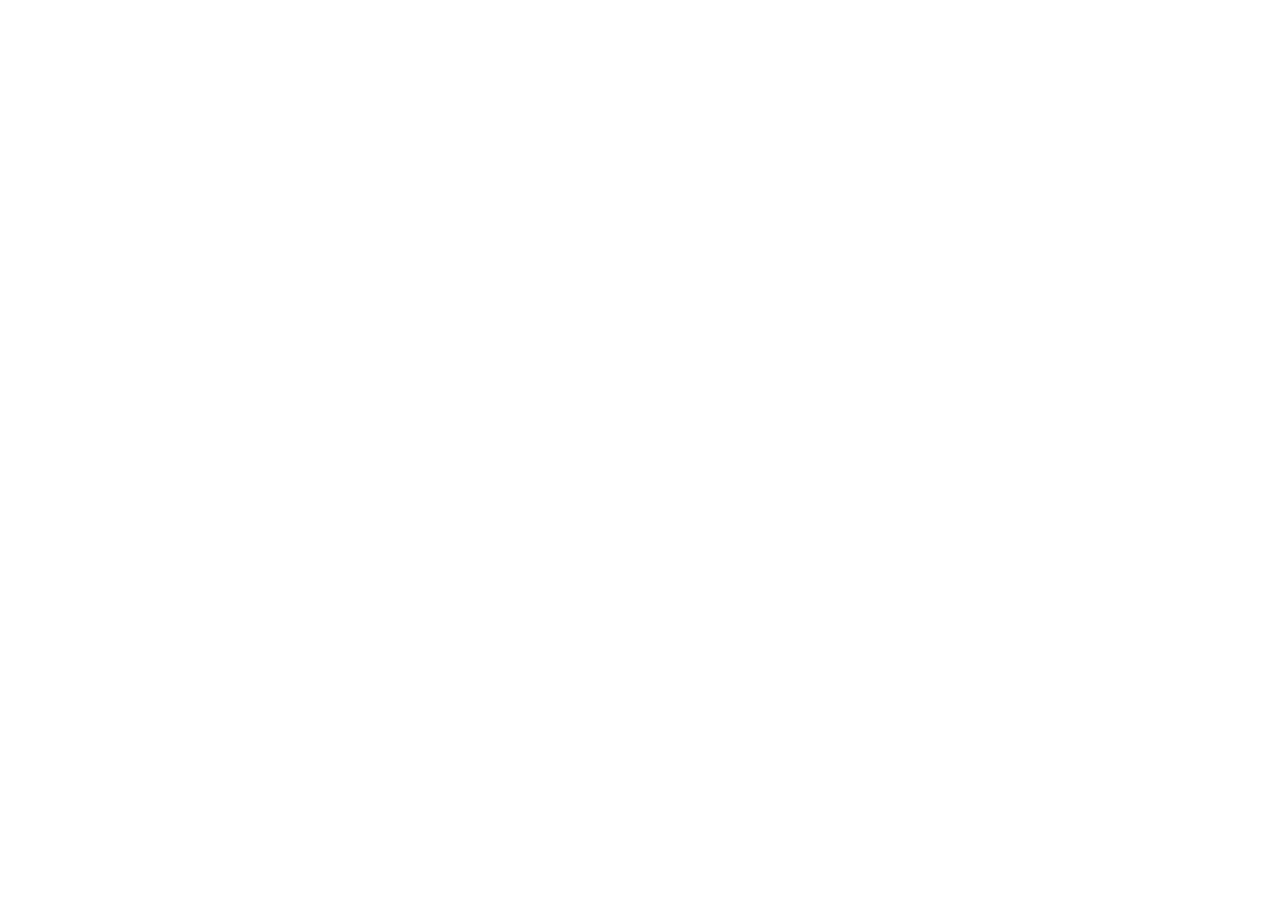
==== index.html @ 78bcd3b8 "Create index.html Added index.html" ====
<!DOCTYPE html>
<html lang="en">
<head>
    <meta charset="UTF-8">
    <meta name="viewport" content="width=device-width, initial-scale=1.0">
    <title>Document</title>
</head>
<body>
    <h1></h1>
    
</body>
</html>
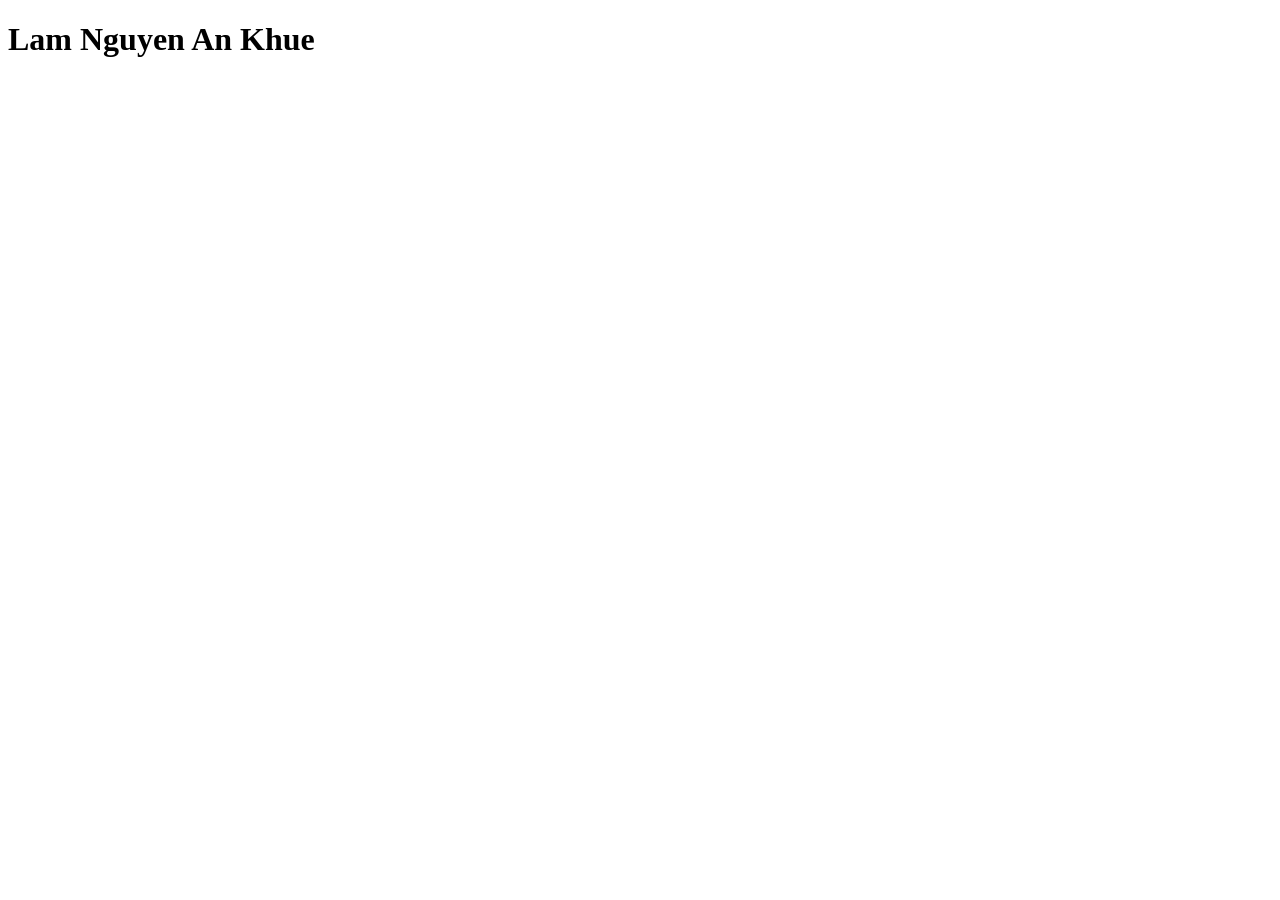
==== commit 6bd2d7a6: "Update index.html Create html" ====
--- a/index.html
+++ b/index.html
@@ -6,7 +6,7 @@
     <title>Document</title>
 </head>
 <body>
-    <h1></h1>
+    <h1>Lam Nguyen An Khue</h1>
     
 </body>
 </html>
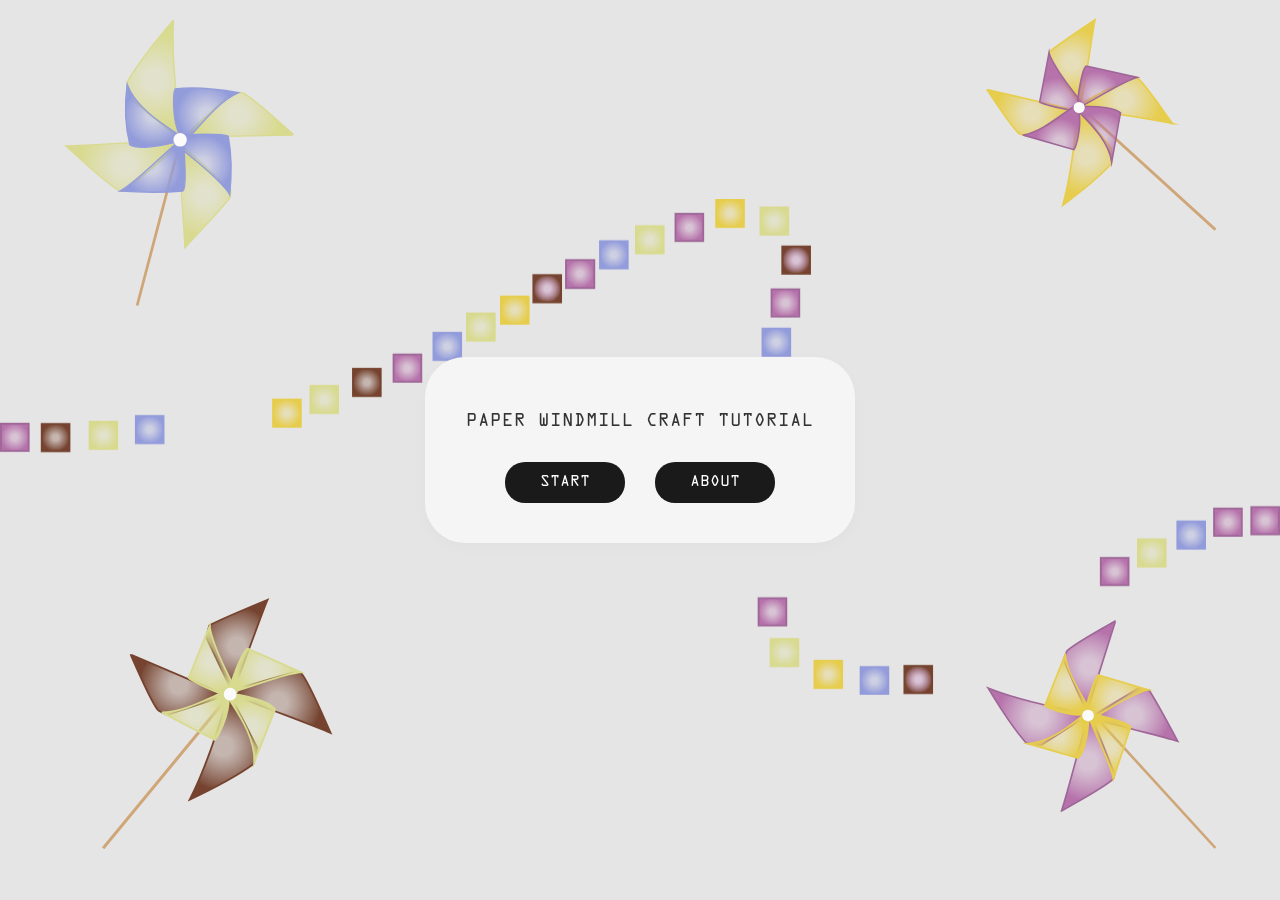
==== commit 850f817b: "upd upd" ====
--- a/index.html
+++ b/index.html
@@ -1,12 +1,440 @@
 <!DOCTYPE html>
-<html lang="en">
+<html lang="vi">
 <head>
     <meta charset="UTF-8">
     <meta name="viewport" content="width=device-width, initial-scale=1.0">
-    <title>Document</title>
+    <title>A2 interactive</title>
+    <link rel="stylesheet" href="style.css">
+    <script src="script.js" defer></script>
+    
+    
 </head>
 <body>
-    <h1>Lam Nguyen An Khue</h1>
+ <div class="landing-container">
+    <div class="center-box">
+    <p class="box-text"> PAPER WINDMILL CRAFT TUTORIAL </p>
     
-</body>
+    <div class="button-group">
+        <a href="home.html" class="btn-black"> START </a>
+        <a href="about.html" class="btn-black"> ABOUT </a>
+    </div>
+</div>
+    
+    <div class="windmill asset1">
+   <svg id="Layer_Asset1" xmlns="http://www.w3.org/2000/svg" viewBox="0 0 353.31 441.45">
+  <defs>
+    <style>
+      .a1-cls-1 { fill: url(#a1-grad-3); }
+      .a1-cls-1, .a1-cls-2, .a1-cls-3, .a1-cls-4, .a1-cls-5, .a1-cls-6, .a1-cls-7, .a1-cls-8 { stroke-miterlimit: 10; stroke-width: 2.05px; }
+      .a1-cls-1, .a1-cls-2, .a1-cls-3, .a1-cls-8 { stroke: #d8da8f; }
+      .a1-cls-2 { fill: url(#a1-grad-2); }
+      .a1-cls-3 { fill: url(#a1-grad-4); }
+      .a1-cls-4 { fill: url(#a1-grad-7); }
+      .a1-cls-4, .a1-cls-5, .a1-cls-6, .a1-cls-7 { stroke: #939cdb; }
+      .a1-cls-5 { fill: url(#a1-grad-6); }
+      .a1-cls-6 { fill: url(#a1-grad-8); }
+      .a1-cls-7 { fill: url(#a1-grad-5); }
+      .a1-cls-9 { fill: #cea677; }
+      .a1-cls-8 { fill: url(#a1-grad-1); }
+      .a1-cls-10 { fill: #fbfbfb; }
+    </style>
+    <radialGradient id="a1-grad-1" cx="215.8" cy="271.62" fx="215.8" fy="271.62" r="63.72" gradientUnits="userSpaceOnUse">
+      <stop offset=".22" stop-color="#d8da8f" stop-opacity=".3"/><stop offset="1" stop-color="#d8da8f"/>
+    </radialGradient>
+    <radialGradient id="a1-grad-2" cx="267.12" cy="148.45" fx="267.12" fy="148.45" r="64.46" xlink:href="#a1-grad-1"/>
+    <radialGradient id="a1-grad-3" cx="138.36" cy="95.42" fx="138.36" fy="95.42" r="71.63" xlink:href="#a1-grad-1"/>
+    <radialGradient id="a1-grad-4" cx="94.19" cy="226.22" fx="94.19" fy="226.22" r="70.36" xlink:href="#a1-grad-1"/>
+    <radialGradient id="a1-grad-5" cx="212.84" cy="224.65" fx="212.84" fy="224.65" r="44.86" gradientUnits="userSpaceOnUse">
+      <stop offset=".22" stop-color="#939cdb" stop-opacity=".3"/><stop offset=".99" stop-color="#939cdb"/>
+    </radialGradient>
+    <radialGradient id="a1-grad-6" cx="135.64" cy="229.68" fx="135.64" fy="229.68" r="44.32" xlink:href="#a1-grad-5"/>
+    <radialGradient id="a1-grad-7" cx="217.88" cy="147.59" fx="217.88" fy="147.59" r="45.3" xlink:href="#a1-grad-5"/>
+    <radialGradient id="a1-grad-8" cx="137.61" cy="149.98" fx="137.61" fy="149.98" r="45.91" xlink:href="#a1-grad-5"/>
+  </defs>
+  <g>
+    <rect class="a1-cls-9" x="145.14" y="169.44" width="4.25" height="276.01" transform="translate(83 -27.34) rotate(14.73)"/>
+    <path class="a1-cls-8" d="M254.31,276.19c-11.35,14.09-43.26,48.87-69.06,76.17.01-17.28-6.97-99.1-9.47-161.48,31.77,28.41,60.49,54.43,80.03,73.28l-1.03,10.17c.12.66-.06,1.34-.48,1.86Z"/>
+    <path class="a1-cls-2" d="M351.6,178.62l-1.77,1.07-167.17,3.03,75.25-68.56,13.74.33c1.71.04,3.39.5,4.87,1.37,18.21,10.72,47.2,37.57,75.08,62.76Z"/>
+    <path class="a1-cls-1" d="M167.91,2.99c-3.13,55.99,4.58,119.99,11.89,184.87l-81.93-67.33-.82-19.12c-.34-1.57-.09-3.2.71-4.59,17.85-31.1,42.43-61.31,70.15-93.82Z"/>
+    <path class="a1-cls-3" d="M2.61,196.02c38.79-.34,111.87-6.43,183.15-8.72l-91.38,77.4-7.15.42c-1.18.07-2.35-.21-3.37-.8-18.63-10.65-50.64-40.19-81.25-68.3Z"/>
+    <path class="a1-cls-7" d="M180.53,179.23s62.07-2.73,71.32,1.97c4.36,23.02,6.23,53.09,2.29,89.66,0,0-8.19-19.55-84.77-78.11l11.15-13.52Z"/>
+    <path class="a1-cls-5" d="M183.84,199.51s5.39,62.67-1.76,65.76c-28.74,2.82-61.44,2.49-96.57.22,23.66-12.35,52.79-43.92,86.91-73.4l11.43,7.42Z"/>
+    <path class="a1-cls-4" d="M267.71,114.41c-36.06-6.27-69.22-9.02-97.28-5.62-2.91,6.24-5.5,45.47,7.51,73l9.65,6.07c27.87-30.65,50.25-60.05,80.12-73.45Z"/>
+    <path class="a1-cls-6" d="M171.47,190.35c-29.3,7.93-60.41,11.03-70.43,4.13-7.7-29.94-8.47-60.99-4.25-92.83,16.18,44.79,78.44,73.89,84.17,81.21-.91.26-9.5,7.48-9.5,7.48Z"/>
+    <circle class="a1-cls-10" cx="178.07" cy="186.88" r="10.36"/>
+  </g>
+</svg>
+  <defs>
+    <style>
+      .cls-1 {
+        fill: url(#radial-gradient-3-asset1);
+      }
+
+      .cls-1, .cls-2, .cls-3, .cls-4, .cls-5, .cls-6, .cls-7, .cls-8 {
+        stroke-miterlimit: 10;
+        stroke-width: 2.05px;
+      }
+
+      .cls-1, .cls-2, .cls-3, .cls-8 {
+        stroke: #d8da8f;
+      }
+
+      .cls-2 {
+        fill: url(#radial-gradient-2-asset1);
+      }
+
+      .cls-3 {
+        fill: url(#radial-gradient-4-asset1);
+      }
+
+      .cls-4 {
+        fill: url(#radial-gradient-7-asset1);
+      }
+
+      .cls-4, .cls-5, .cls-6, .cls-7 {
+        stroke: #939cdb;
+      }
+
+      .cls-5 {
+        fill: url(#radial-gradient-6-asset1);
+      }
+
+      .cls-6 {
+        fill: url(#radial-gradient-8-asset1);
+      }
+
+      .cls-7 {
+        fill: url(#radial-gradient-5-asset1);
+      }
+
+      .cls-9 {
+        fill: #cea677;
+      }
+
+      .cls-8 {
+        fill: url(#radial-gradient-asset1);
+      }
+
+      .cls-10 {
+        fill: #fbfbfb;
+      }
+    </style>
+    <radialGradient id="radial-gradient-asset1" cx="215.8" cy="271.62" fx="215.8" fy="271.62" r="63.72" gradientUnits="userSpaceOnUse">
+      <stop offset=".22" stop-color="#d8da8f" stop-opacity=".3"/>
+      <stop offset=".35" stop-color="#d8da8f" stop-opacity=".39"/>
+      <stop offset=".61" stop-color="#d8da8f" stop-opacity=".62"/>
+      <stop offset=".99" stop-color="#d8da8f" stop-opacity=".99"/>
+      <stop offset="1" stop-color="#d8da8f"/>
+    </radialGradient>
+    <radialGradient id="radial-gradient-2-asset1" cx="267.12" cy="148.45" fx="267.12" fy="148.45" r="64.46" xlink:href="#radial-gradient-asset1"/>
+    <radialGradient id="radial-gradient-3-asset1" cx="138.36" cy="95.42" fx="138.36" fy="95.42" r="71.63" xlink:href="#radial-gradient-asset1"/>
+    <radialGradient id="radial-gradient-4-asset1" cx="94.19" cy="226.22" fx="94.19" fy="226.22" r="70.36" xlink:href="#radial-gradient-asset1"/>
+    <radialGradient id="radial-gradient-5-asset1" cx="212.84" cy="224.65" fx="212.84" fy="224.65" r="44.86" gradientUnits="userSpaceOnUse">
+      <stop offset=".22" stop-color="#939cdb" stop-opacity=".3"/>
+      <stop offset=".35" stop-color="#939cdb" stop-opacity=".39"/>
+      <stop offset=".61" stop-color="#939cdb" stop-opacity=".62"/>
+      <stop offset=".98" stop-color="#939cdb" stop-opacity=".99"/>
+      <stop offset=".99" stop-color="#939cdb"/>
+    </radialGradient>
+    <radialGradient id="radial-gradient-6-asset1" cx="135.64" cy="229.68" fx="135.64" fy="229.68" r="44.32" xlink:href="#radial-gradient-5-asset1"/>
+    <radialGradient id="radial-gradient-7-asset1" cx="217.88" cy="147.59" fx="217.88" fy="147.59" r="45.3" xlink:href="#radial-gradient-5-asset1"/>
+    <radialGradient id="radial-gradient-8-asset1" cx="137.61" cy="149.98" fx="137.61" fy="149.98" r="45.91" xlink:href="#radial-gradient-5-asset1"/>
+  </defs>
+  <g id="ALL">
+    <g id="SCREEN1">
+      <g id="_1" data-name="1">
+        <rect class="cls-9" x="145.14" y="169.44" width="4.25" height="276.01" transform="translate(83 -27.34) rotate(14.73)"/>
+        <g>
+          <g>
+            <path class="cls-8" d="M254.31,276.19c-11.35,14.09-43.26,48.87-69.06,76.17.01-17.28-6.97-99.1-9.47-161.48,31.77,28.41,60.49,54.43,80.03,73.28l-1.03,10.17c.12.66-.06,1.34-.48,1.86Z"/>
+            <path class="cls-2" d="M351.6,178.62l-1.77,1.07-167.17,3.03,75.25-68.56,13.74.33c1.71.04,3.39.5,4.87,1.37,18.21,10.72,47.2,37.57,75.08,62.76Z"/>
+            <path class="cls-1" d="M167.91,2.99c-3.13,55.99,4.58,119.99,11.89,184.87l-81.93-67.33-.82-19.12c-.34-1.57-.09-3.2.71-4.59,17.85-31.1,42.43-61.31,70.15-93.82Z"/>
+            <path class="cls-3" d="M2.61,196.02c38.79-.34,111.87-6.43,183.15-8.72l-91.38,77.4-7.15.42c-1.18.07-2.35-.21-3.37-.8-18.63-10.65-50.64-40.19-81.25-68.3Z"/>
+          </g>
+          <g>
+            <path class="cls-7" d="M180.53,179.23s62.07-2.73,71.32,1.97c4.36,23.02,6.23,53.09,2.29,89.66,0,0-8.19-19.55-84.77-78.11l11.15-13.52Z"/>
+            <path class="cls-5" d="M183.84,199.51s5.39,62.67-1.76,65.76c-28.74,2.82-61.44,2.49-96.57.22,23.66-12.35,52.79-43.92,86.91-73.4l11.43,7.42Z"/>
+            <path class="cls-4" d="M267.71,114.41c-36.06-6.27-69.22-9.02-97.28-5.62-2.91,6.24-5.5,45.47,7.51,73l9.65,6.07c27.87-30.65,50.25-60.05,80.12-73.45Z"/>
+            <path class="cls-6" d="M171.47,190.35c-29.3,7.93-60.41,11.03-70.43,4.13-7.7-29.94-8.47-60.99-4.25-92.83,16.18,44.79,78.44,73.89,84.17,81.21-.91.26-9.5,7.48-9.5,7.48Z"/>
+          </g>
+          <circle class="cls-10" cx="178.07" cy="186.88" r="10.36"/>
+        </g>
+      </g>
+    </g>
+  </g>
+</svg>
+    </div>
+
+    <div class="windmill asset2">
+        <svg id="Layer_Asset2" xmlns="http://www.w3.org/2000/svg" viewBox="0 0 297.6 274.92">
+  <defs>
+    <style>
+      .a2-cls-1 { fill: url(#a2-grad-3); }
+      .a2-cls-1, .a2-cls-2, .a2-cls-3, .a2-cls-4, .a2-cls-5, .a2-cls-6, .a2-cls-7, .a2-cls-8 { stroke-miterlimit: 10; stroke-width: 2.05px; }
+      .a2-cls-1, .a2-cls-2, .a2-cls-3, .a2-cls-4 { stroke: #e6cd4d; }
+      .a2-cls-2 { fill: url(#a2-grad-2); }
+      .a2-cls-3 { fill: url(#a2-grad-4); }
+      .a2-cls-9 { fill: #cea677; }
+      .a2-cls-4 { fill: url(#a2-grad-1); }
+      .a2-cls-10 { fill: #fbfbfb; }
+      .a2-cls-5 { fill: url(#a2-grad-7); }
+      .a2-cls-5, .a2-cls-6, .a2-cls-7, .a2-cls-8 { stroke: #9e6798; }
+      .a2-cls-6 { fill: url(#a2-grad-6); }
+      .a2-cls-7 { fill: url(#a2-grad-8); }
+      .a2-cls-8 { fill: url(#a2-grad-5); }
+    </style>
+    <radialGradient id="a2-grad-1" cx="110.93" cy="57.82" fx="110.93" fy="57.82" r="44.6" gradientUnits="userSpaceOnUse">
+      <stop offset=".22" stop-color="#e6cd4d" stop-opacity=".3"/><stop offset="1" stop-color="#e6cd4d"/>
+    </radialGradient>
+    <radialGradient id="a2-grad-2" cx="58.93" cy="122.7" fx="58.93" fy="122.7" r="45.73" xlink:href="#a2-grad-1"/>
+    <radialGradient id="a2-grad-3" cx="130.68" cy="178.42" fx="130.68" fy="178.42" r="50.27" xlink:href="#a2-grad-1"/>
+    <radialGradient id="a2-grad-4" cx="177.98" cy="106.07" fx="177.98" fy="106.07" r="49.33" xlink:href="#a2-grad-1"/>
+    <radialGradient id="a2-grad-5" cx="91.64" cy="109.75" fx="91.64" fy="109.75" r="32.44" gradientUnits="userSpaceOnUse">
+      <stop offset=".22" stop-color="#b672ab" stop-opacity=".3"/><stop offset="1" stop-color="#b672ab"/>
+    </radialGradient>
+    <radialGradient id="a2-grad-6" cx="143.09" cy="100.44" fx="143.09" fy="100.44" r="31.39" xlink:href="#a2-grad-5"/>
+    <radialGradient id="a2-grad-7" cx="148.5" cy="153.54" fx="148.5" fy="153.54" r="32.33" xlink:href="#a2-grad-5"/>
+    <radialGradient id="a2-grad-8" cx="95.32" cy="160.78" fx="95.32" fy="160.78" r="31.29" xlink:href="#a2-grad-5"/>
+  </defs>
+  <g>
+    <rect class="a2-cls-9" x="204.77" y="70.54" width="3.73" height="242.64" transform="translate(-74.34 215.48) rotate(-47.68)"/>
+    <path class="a2-cls-4" d="M82.29,43.39c9.86-7.82,36.85-26.53,58.55-41.1-2.66,11.73-10.48,68.32-18.35,111.04l-41.48-55.24.67-13.52c.02-.47.24-.9.61-1.19Z"/>
+    <path class="a2-cls-2" d="M1.62,93.15l1.38-.42,113.25,26.61-62.49,33.34-9.23-2.59c-1.15-.32-2.2-.93-3.05-1.77-10.44-10.36-25.38-33.42-39.86-55.17Z"/>
+    <path class="a2-cls-1" d="M99,242.06c10.71-37.52,15.3-82.13,20.29-127.29l43.07,54.23-.18,17.14c-.01,1.11-.43,2.19-1.18,3.01-16.89,18.37-38.2,35.1-62,52.91Z"/>
+    <path class="a2-cls-3" d="M240.8,136.42c-26.38-5.72-76.91-12.8-125.64-22.19l73.89-38.5,4.91.81c.81.13,1.56.51,2.17,1.06,11.01,10.09,28.2,35.04,44.66,58.82Z"/>
+    <path class="a2-cls-8" d="M117.45,120.7s-42.54-7.67-48.1-12.28l12.11-63.73s2.66,17.05,45.64,68.55l-9.64,7.46Z"/>
+    <path class="a2-cls-6" d="M118.31,106.43s5.96-43.36,11.29-44.36l65.57,14.67c-17.95,4.75-42.56,21.71-70.24,36.48l-6.62-6.79Z"/>
+    <path class="a2-cls-5" d="M125.3,114.53c21.1-.89,42.69,1.78,48.43,8l-11.36,63.65c-4.1-32.88-41.9-62.18-44.67-68.03.66-.04,7.59-3.62,7.59-3.62Z"/>
+    <path class="a2-cls-7" d="M48.34,151.31l65.16,18.74c2.93-3.79,10.71-30.02,6.1-50.69l-5.62-5.6c-23.62,16.53-43.31,33.05-65.64,37.56Z"/>
+    <circle class="a2-cls-10" cx="120.32" cy="115.7" r="7.21"/>
+  </g>
+</svg>
+    </div>
+   
+    <div class="windmill asset3">
+       <svg id="Layer_Asset3" xmlns="http://www.w3.org/2000/svg" xmlns:xlink="http://www.w3.org/1999/xlink" viewBox="0 0 284.39 282.52">
+     <defs>
+     <style>
+      .a3-cls-1 { fill: url(#a3-grad-7); }
+      .a3-cls-1, .a3-cls-2, .a3-cls-3, .a3-cls-4 { stroke: #e6cd4d; }
+      .a3-cls-1, .a3-cls-2, .a3-cls-3, .a3-cls-4, .a3-cls-5, .a3-cls-6, .a3-cls-7, .a3-cls-8 { stroke-miterlimit: 10; stroke-width: 2.05px; }
+      .a3-cls-2 { fill: url(#a3-grad-6); }
+      .a3-cls-3 { fill: url(#a3-grad-8); }
+      .a3-cls-4 { fill: url(#a3-grad-5); }
+      .a3-cls-9 { fill: #cea677; }
+      .a3-cls-5 { fill: url(#a3-grad-1); }
+      .a3-cls-5, .a3-cls-6, .a3-cls-7, .a3-cls-8 { stroke: #9e6798; }
+      .a3-cls-10 { fill: #fbfbfb; }
+      .a3-cls-6 { fill: url(#a3-grad-3); }
+      .a3-cls-7 { fill: url(#a3-grad-2); }
+      .a3-cls-8 { fill: url(#a3-grad-4); }
+    </style>
+    <radialGradient id="a3-grad-1" cx="182.44" cy="117.17" fx="182.44" fy="117.17" r="44.78" gradientUnits="userSpaceOnUse">
+      <stop offset=".22" stop-color="#b672ab" stop-opacity=".3"/>
+      <stop offset=".37" stop-color="#b672ab" stop-opacity=".41"/>
+      <stop offset=".68" stop-color="#b672ab" stop-opacity=".68"/>
+      <stop offset="1" stop-color="#b672ab"/>
+    </radialGradient>
+    <radialGradient id="a3-grad-2" cx="127.5" cy="57.75" fx="127.5" fy="57.75" r="45.64" xlink:href="#a3-grad-1"/>
+    <radialGradient id="a3-grad-3" cx="64.74" cy="119.07" fx="64.74" fy="119.07" r="50.6" xlink:href="#a3-grad-1"/>
+    <radialGradient id="a3-grad-4" cx="126" cy="174.25" fx="126" fy="174.25" r="49.21" xlink:href="#a3-grad-1"/>
+    <radialGradient id="a3-grad-5" cx="160.95" cy="96.36" fx="160.95" fy="96.36" r="34.51" gradientUnits="userSpaceOnUse">
+      <stop offset=".22" stop-color="#e6cd4d" stop-opacity=".3"/>
+      <stop offset=".34" stop-color="#e6cd4d" stop-opacity=".38"/>
+      <stop offset=".6" stop-color="#e6cd4d" stop-opacity=".6"/>
+      <stop offset=".96" stop-color="#e6cd4d" stop-opacity=".95"/>
+      <stop offset="1" stop-color="#e6cd4d"/>
+    </radialGradient>
+    <radialGradient id="a3-grad-6" cx="153.21" cy="156.53" fx="153.21" fy="156.53" r="33.27" xlink:href="#a3-grad-5"/>
+    <radialGradient id="a3-grad-7" cx="89.14" cy="142.65" fx="89.14" fy="142.65" r="32.95" xlink:href="#a3-grad-5"/>
+    <radialGradient id="a3-grad-8" cx="100.6" cy="79.89" fx="100.6" fy="79.89" r="32.94" xlink:href="#a3-grad-5"/>
+  </defs>
+  <g>
+    <rect class="a3-cls-9" x="209.93" y="96.76" width="3.27" height="212.44" transform="translate(-81.53 195.74) rotate(-42.4)"/>
+    <g>
+      <path class="a3-cls-5" d="M201.79,87.35c6.78,10.6,22.66,39.35,34.95,62.42-11.4-3.83-66.91-17.34-108.61-29.51l59.16-35.67,13.38,2.03c.46.07.87.33,1.12.73Z"/>
+      <path class="a3-cls-7" d="M158.97,1.57l.32,1.4-35.01,110.94-28.57-64.81,3.27-9.01c.41-1.12,1.09-2.12,1.99-2.91,11.11-9.64,35.22-22.81,58-35.62Z"/>
+      <path class="a3-cls-6" d="M2.45,83.85c36.24,14.46,80.16,23.54,124.58,33.08l-58.31,37.35-17.04-1.91c-1.11-.12-2.13-.65-2.87-1.48-16.56-18.66-31.05-41.56-46.36-67.04Z"/>
+      <path class="a3-cls-8" d="M93.19,235.62c8.36-25.66,20.52-75.21,34.8-122.74l30.82,77.41-1.31,4.81c-.22.79-.66,1.5-1.27,2.05-11.15,9.93-37.72,24.51-63.04,38.48Z"/>
+      <path class="a3-cls-4" d="M121.32,114.49s11.94-41.55,17.09-46.61l62.18,18.5s-17.23.92-72.82,38.46l-6.45-10.35Z"/>
+      <path class="a3-cls-2" d="M135.43,116.8s42.54,10.32,42.98,15.72l-21.24,63.75c-2.91-18.34-17.29-44.54-29.17-73.57l7.43-5.9Z"/>
+      <path class="a3-cls-1" d="M126.66,122.93c-1.25,21.09-6.1,42.29-12.87,47.37l-62.17-17.75c33.13-.75,66.1-35.39,72.2-37.55-.03.66,2.83,7.92,2.83,7.92Z"/>
+      <path class="a3-cls-3" d="M97.87,42.64l-25.24,62.92c3.47,3.3,28.78,13.69,49.82,11.2l6.14-5.02c-14.05-25.17-28.49-46.44-30.71-69.11Z"/>
+      <circle class="a3-cls-10" cx="126" cy="117.86" r="7.21"/>
+    </g>
+  </g>
+</svg>
+    </div>
+
+    <div class="windmill asset4">
+        <svg id="Layer_Asset4" xmlns="http://www.w3.org/2000/svg" xmlns:xlink="http://www.w3.org/1999/xlink" viewBox="0 0 261.29 284.87">
+     <defs>
+     <style>
+      .a4-cls-1 { fill: url(#a4-grad-3); }
+      .a4-cls-1, .a4-cls-2, .a4-cls-3, .a4-cls-4, .a4-cls-5, .a4-cls-6, .a4-cls-7, .a4-cls-8 { stroke-miterlimit: 10; stroke-width: 2.05px; }
+      .a4-cls-1, .a4-cls-2, .a4-cls-3, .a4-cls-8 { stroke: #75432f; }
+      .a4-cls-2 { fill: url(#a4-grad-2); }
+      .a4-cls-3 { fill: url(#a4-grad-4); }
+      .a4-cls-4 { fill: url(#a4-grad-7); }
+      .a4-cls-4, .a4-cls-5, .a4-cls-6, .a4-cls-7 { stroke: #d8da8f; }
+      .a4-cls-5 { fill: url(#a4-grad-6); }
+      .a4-cls-6 { fill: url(#a4-grad-8); }
+      .a4-cls-7 { fill: url(#a4-grad-5); }
+      .a4-cls-9 { fill: #cea677; }
+      .a4-cls-8 { fill: url(#a4-grad-1); }
+      .a4-cls-10 { fill: #fbfbfb; }
+    </style>
+    <radialGradient id="a4-grad-1" cx="152.98" cy="54.55" fx="152.98" fy="54.55" r="44.62" gradientUnits="userSpaceOnUse">
+      <stop offset=".22" stop-color="#75432f" stop-opacity=".3"/>
+      <stop offset=".44" stop-color="#75432f" stop-opacity=".47"/>
+      <stop offset=".9" stop-color="#75432f" stop-opacity=".89"/>
+      <stop offset="1" stop-color="#75432f"/>
+    </radialGradient>
+    <radialGradient id="a4-grad-2" cx="87" cy="98.64" fx="87" fy="98.64" r="45.21" xlink:href="#a4-grad-1"/>
+    <radialGradient id="a4-grad-3" cx="137.72" cy="168.33" fx="137.72" fy="168.33" r="50.55" xlink:href="#a4-grad-1"/>
+    <radialGradient id="a4-grad-4" cx="199.93" cy="118.31" fx="199.93" fy="118.31" r="48.69" xlink:href="#a4-grad-1"/>
+    <radialGradient id="a4-grad-5" cx="125.61" cy="71.5" fx="125.61" fy="71.5" r="34.39" gradientUnits="userSpaceOnUse">
+      <stop offset=".22" stop-color="#d8da8f" stop-opacity=".3"/>
+      <stop offset=".35" stop-color="#d8da8f" stop-opacity=".39"/>
+      <stop offset=".61" stop-color="#d8da8f" stop-opacity=".62"/>
+      <stop offset=".99" stop-color="#d8da8f" stop-opacity=".99"/>
+      <stop offset="1" stop-color="#d8da8f"/>
+    </radialGradient>
+    <radialGradient id="a4-grad-6" cx="185.85" cy="81.69" fx="185.85" fy="81.69" r="33.06" xlink:href="#a4-grad-5"/>
+    <radialGradient id="a4-grad-7" cx="169.28" cy="147.68" fx="169.28" fy="147.68" r="33.43" xlink:href="#a4-grad-5"/>
+    <radialGradient id="a4-grad-8" cx="105.79" cy="133.44" fx="105.79" fy="133.44" r="33.24" xlink:href="#a4-grad-5"/>
+  </defs>
+  <g>
+    <rect class="a4-cls-9" x="70.35" y="86.86" width="3.42" height="222.34" transform="translate(142.49 -.59) rotate(39.52)"/>
+    <g>
+      <path class="a4-cls-8" d="M122.31,30.66c11.21-5.72,41.37-18.73,65.52-28.72-4.92,10.97-23.77,64.91-39.93,105.23l-29.75-62.34,3.33-13.12c.11-.45.42-.83.83-1.05Z"/>
+      <path class="a4-cls-2" d="M32.77,64.94l1.43-.18,107.01,45.63-67.28,22.13-8.65-4.13c-1.08-.51-2.01-1.29-2.7-2.26-8.51-11.99-19.28-37.28-29.81-61.19Z"/>
+      <path class="a4-cls-1" d="M99.44,228.71c17.91-34.66,31.22-77.49,45.04-120.77l31.51,61.66-3.56,16.77c-.23,1.09-.85,2.06-1.76,2.72-20.18,14.67-44.38,26.86-71.23,39.62Z"/>
+      <path class="a4-cls-3" d="M259.32,153.16c-24.73-10.82-72.86-27.74-118.78-46.57l80.04-23.15,4.66,1.77c.77.29,1.43.8,1.91,1.47,8.8,12.06,20.72,39.92,32.17,66.48Z"/>
+      <path class="a4-cls-7" d="M142.26,111.68s-39.57-15.68-44.04-21.21l24.08-59.16s-.75,16.98,30.72,75.05l-10.76,5.33Z"/>
+      <path class="a4-cls-5" d="M145.87,98.08s14.18-40.7,19.52-40.62l60.44,26.92c-18.25,1.09-45.31,12.68-74.9,21.55l-5.07-7.84Z"/>
+      <path class="a4-cls-4" d="M150.41,108.9c20.86,3.3,41.5,10.18,45.9,17.41l-23.71,60.15c2.47-33.05-28.79-69.23-30.35-75.51.65.1,8.16-2.05,8.16-2.05Z"/>
+      <path class="a4-cls-6" d="M67.7,129.74l60.17,31.24c3.62-3.14,16.43-27.31,15.99-48.49l-4.4-6.6c-26.41,11.54-48.99,23.84-71.77,23.85Z"/>
+      <circle class="a4-cls-10" cx="145.31" cy="109.06" r="7.21"/>
+    </g>
+  </g>
+  </svg>
+    </div>
+
+    <div class="background-trail">
+        <svg id="Layer_Asset5" xmlns="http://www.w3.org/2000/svg" viewBox="0 0 1425.51 552.83">
+          <defs>
+            <style>
+              .a5-cls-1 { fill: url(#a5-rad-2); }
+              .a5-cls-1, .a5-cls-2, .a5-cls-3, .a5-cls-4, .a5-cls-5, .a5-cls-6, .a5-cls-7, .a5-cls-8, .a5-cls-9, .a5-cls-10, .a5-cls-11, .a5-cls-12, .a5-cls-13, .a5-cls-14, .a5-cls-15, .a5-cls-16, .a5-cls-17, .a5-cls-18, .a5-cls-19, .a5-cls-20, .a5-cls-21, .a5-cls-22, .a5-cls-23, .a5-cls-24, .a5-cls-25, .a5-cls-26, .a5-cls-27, .a5-cls-28, .a5-cls-29, .a5-cls-30, .a5-cls-31 { stroke-miterlimit: 10; stroke-width: 2.05px; }
+              .a5-cls-1, .a5-cls-2, .a5-cls-28, .a5-cls-29, .a5-cls-30 { stroke: #75432f; }
+              .a5-cls-2 { fill: url(#a5-rad-7); }
+              .a5-cls-3 { fill: url(#a5-rad-3); }
+              .a5-cls-3, .a5-cls-4, .a5-cls-5, .a5-cls-6, .a5-cls-7, .a5-cls-8, .a5-cls-9 { stroke: #d8da8f; }
+              .a5-cls-4 { fill: url(#a5-rad-6); }
+              .a5-cls-5 { fill: url(#a5-rad-10); }
+              .a5-cls-6 { fill: url(#a5-rad-15); }
+              .a5-cls-7 { fill: url(#a5-rad-18); }
+              .a5-cls-8 { fill: url(#a5-rad-23); }
+              .a5-cls-9 { fill: url(#a5-rad-28); }
+              .a5-cls-10 { fill: url(#a5-rad-4); }
+              .a5-cls-10, .a5-cls-11, .a5-cls-17, .a5-cls-18, .a5-cls-19, .a5-cls-20 { stroke: #939cdb; }
+              .a5-cls-11 { fill: url(#a5-rad-9); }
+              .a5-cls-12 { fill: url(#a5-rad-24); }
+              .a5-cls-12, .a5-cls-13, .a5-cls-14, .a5-cls-15 { stroke: #e6cd4d; }
+              .a5-cls-13 { fill: url(#a5-rad-11); }
+              .a5-cls-14 { fill: url(#a5-rad-17); }
+              .a5-cls-15 { fill: url(#a5-rad-5); }
+              .a5-cls-16 { fill: url(#a5-rad-1); }
+              .a5-cls-16, .a5-cls-21, .a5-cls-22, .a5-cls-23, .a5-cls-24, .a5-cls-25, .a5-cls-26, .a5-cls-27, .a5-cls-31 { stroke: #9e6798; }
+              .a5-cls-17 { fill: url(#a5-rad-14); }
+              .a5-cls-18 { fill: url(#a5-rad-29); }
+              .a5-cls-19 { fill: url(#a5-rad-21); }
+              .a5-cls-20 { fill: url(#a5-rad-25); }
+              .a5-cls-21 { fill: url(#a5-rad-22); }
+              .a5-cls-22 { fill: url(#a5-rad-30); }
+              .a5-cls-23 { fill: url(#a5-rad-31); }
+              .a5-cls-24 { fill: url(#a5-rad-27); }
+              .a5-cls-25 { fill: url(#a5-rad-20); }
+              .a5-cls-26 { fill: url(#a5-rad-16); }
+              .a5-cls-27 { fill: url(#a5-rad-13); stroke-width: 2.1px; }
+              .a5-cls-28 { fill: url(#a5-rad-12); }
+              .a5-cls-29 { fill: url(#a5-rad-19); }
+              .a5-cls-30 { fill: url(#a5-rad-26); }
+              .a5-cls-31 { fill: url(#a5-rad-8); }
+            </style>
+            <radialGradient id="a5-rad-1" cx="16.48" cy="265.64" r="15.6" gradientUnits="userSpaceOnUse"><stop offset=".22" stop-color="#b672ab" stop-opacity=".3"/><stop offset="1" stop-color="#b672ab"/></radialGradient>
+            <radialGradient id="a5-rad-2" cx="61.9" cy="265.95" r="15.6" gradientUnits="userSpaceOnUse"><stop offset=".22" stop-color="#75432f" stop-opacity=".3"/><stop offset="1" stop-color="#75432f"/></radialGradient>
+            <radialGradient id="a5-rad-3" cx="115.15" cy="263.45" r="15.6" gradientUnits="userSpaceOnUse"><stop offset=".22" stop-color="#d8da8f" stop-opacity=".3"/><stop offset="1" stop-color="#d8da8f"/></radialGradient>
+            <radialGradient id="a5-rad-4" cx="166.68" cy="257.04" r="15.6" gradientUnits="userSpaceOnUse"><stop offset=".22" stop-color="#939cdb" stop-opacity=".3"/><stop offset="1" stop-color="#939cdb"/></radialGradient>
+            <radialGradient id="a5-rad-5" cx="319.56" cy="238.69" r="15.6" gradientUnits="userSpaceOnUse"><stop offset=".22" stop-color="#e6cd4d" stop-opacity=".3"/><stop offset="1" stop-color="#e6cd4d"/></radialGradient>
+            <radialGradient id="a5-rad-6" cx="361.08" cy="223.5" xlink:href="#a5-rad-3"/>
+            <radialGradient id="a5-rad-7" cx="408.55" cy="204.5" xlink:href="#a5-rad-2"/>
+            <radialGradient id="a5-rad-8" cx="453.74" cy="188.58" xlink:href="#a5-rad-1"/>
+            <radialGradient id="a5-rad-9" cx="498.15" cy="164.38" xlink:href="#a5-rad-4"/>
+            <radialGradient id="a5-rad-10" cx="535.51" cy="142.83" xlink:href="#a5-rad-3"/>
+            <radialGradient id="a5-rad-11" cx="573.31" cy="123.99" xlink:href="#a5-rad-5"/>
+            <radialGradient id="a5-rad-12" cx="609.45" cy="100.14" r="15.6" gradientUnits="userSpaceOnUse"><stop offset=".22" stop-color="#b672ab" stop-opacity=".3"/><stop offset="1" stop-color="#75432f"/></radialGradient>
+            <radialGradient id="a5-rad-13" cx="645.81" cy="83.3" xlink:href="#a5-rad-1"/>
+            <radialGradient id="a5-rad-14" cx="683.63" cy="62.38" xlink:href="#a5-rad-4"/>
+            <radialGradient id="a5-rad-15" cx="723.66" cy="45.66" xlink:href="#a5-rad-3"/>
+            <radialGradient id="a5-rad-16" cx="767.73" cy="31.86" xlink:href="#a5-rad-1"/>
+            <radialGradient id="a5-rad-17" cx="813.03" cy="16.21" xlink:href="#a5-rad-5"/>
+            <radialGradient id="a5-rad-18" cx="862.34" cy="24.77" xlink:href="#a5-rad-3"/>
+            <radialGradient id="a5-rad-19" cx="886.67" cy="68.28" xlink:href="#a5-rad-12"/>
+            <radialGradient id="a5-rad-20" cx="874.71" cy="116" xlink:href="#a5-rad-1"/>
+            <radialGradient id="a5-rad-21" cx="864.61" cy="159.71" xlink:href="#a5-rad-4"/>
+            <radialGradient id="a5-rad-22" cx="860.26" cy="460" xlink:href="#a5-rad-1"/>
+            <radialGradient id="a5-rad-23" cx="873.65" cy="505.39" xlink:href="#a5-rad-3"/>
+            <radialGradient id="a5-rad-24" cx="922.45" cy="529.69" xlink:href="#a5-rad-5"/>
+            <radialGradient id="a5-rad-25" cx="973.87" cy="536.62" xlink:href="#a5-rad-4"/>
+            <radialGradient id="a5-rad-26" cx="1022.66" cy="535.39" xlink:href="#a5-rad-12"/>
+            <radialGradient id="a5-rad-27" cx="1241.4" cy="415.11" xlink:href="#a5-rad-1"/>
+            <radialGradient id="a5-rad-28" cx="1282.73" cy="394.45" xlink:href="#a5-rad-3"/>
+            <radialGradient id="a5-rad-29" cx="1326.63" cy="374.49" xlink:href="#a5-rad-4"/>
+            <radialGradient id="a5-rad-30" cx="1367.55" cy="360.16" xlink:href="#a5-rad-1"/>
+            <radialGradient id="a5-rad-31" cx="1409.03" cy="358.53" xlink:href="#a5-rad-1"/>
+          </defs>
+          <g>
+            <rect class="a5-cls-16" x="1.03" y="250.46" width="30.9" height="30.37"/>
+            <rect class="a5-cls-1" x="46.45" y="250.76" width="30.9" height="30.37"/>
+            <rect class="a5-cls-3" x="99.7" y="248.27" width="30.9" height="30.37"/>
+            <rect class="a5-cls-10" x="151.23" y="241.85" width="30.9" height="30.37"/>
+            <rect class="a5-cls-15" x="304.11" y="223.51" width="30.9" height="30.37"/>
+            <rect class="a5-cls-4" x="345.63" y="208.32" width="30.9" height="30.37"/>
+            <rect class="a5-cls-2" x="393.1" y="189.32" width="30.9" height="30.37"/>
+            <rect class="a5-cls-31" x="438.29" y="173.4" width="30.9" height="30.37"/>
+            <rect class="a5-cls-11" x="482.7" y="149.2" width="30.9" height="30.37"/>
+            <rect class="a5-cls-5" x="520.06" y="127.65" width="30.9" height="30.37"/>
+            <rect class="a5-cls-13" x="557.86" y="108.81" width="30.9" height="30.37"/>
+            <rect class="a5-cls-28" x="593.99" y="84.95" width="30.9" height="30.37"/>
+            <rect class="a5-cls-27" x="630.36" y="68.25" width="31.47" height="31.15"/>
+            <rect class="a5-cls-17" x="668.18" y="47.2" width="30.9" height="30.37"/>
+            <rect class="a5-cls-6" x="708.21" y="30.47" width="30.9" height="30.37"/>
+            <rect class="a5-cls-26" x="752.28" y="16.68" width="30.9" height="30.37"/>
+            <rect class="a5-cls-14" x="797.58" y="1.03" width="30.9" height="30.37"/>
+            <rect class="a5-cls-7" x="846.89" y="9.59" width="30.9" height="30.37"/>
+            <rect class="a5-cls-29" x="871.22" y="53.1" width="30.9" height="30.37"/>
+            <rect class="a5-cls-25" x="859.26" y="100.81" width="30.9" height="30.37"/>
+            <rect class="a5-cls-19" x="849.16" y="144.53" width="30.9" height="30.37"/>
+            <rect class="a5-cls-21" x="844.81" y="444.81" width="30.9" height="30.37"/>
+            <rect class="a5-cls-8" x="858.2" y="490.2" width="30.9" height="30.37"/>
+            <rect class="a5-cls-12" x="907" y="514.5" width="30.9" height="30.37"/>
+            <rect class="a5-cls-20" x="958.42" y="521.43" width="30.9" height="30.37"/>
+            <rect class="a5-cls-30" x="1007.21" y="520.2" width="30.9" height="30.37"/>
+            <rect class="a5-cls-24" x="1225.95" y="399.92" width="30.9" height="30.37"/>
+            <rect class="a5-cls-9" x="1267.28" y="379.26" width="30.9" height="30.37"/>
+            <rect class="a5-cls-18" x="1311.18" y="359.3" width="30.9" height="30.37"/>
+            <rect class="a5-cls-22" x="1352.1" y="344.98" width="30.9" height="30.37"/>
+            <rect class="a5-cls-23" x="1393.58" y="343.35" width="30.9" height="30.37"/>
+          </g>
+        </svg>
+
+    </div>
+
+   
+
+ 
+    </body>
+    
 </html>
--- a/style.css
+++ b/style.css
@@ -0,0 +1,947 @@
+@font-face {
+    font-family: 'OCR A Std';
+    font-style: normal;
+    font-weight: normal;
+    src: local('OCR A Std'), url('fonts/OCRAStd.woff');
+}
+html, body {
+    margin: 0;
+    padding: 0;
+    width: 100%;
+    min-height: 100vh;
+    background-color: #E6E5E5; /* Màu xám nhạt đồng bộ */
+    font-family: 'OCR A Std', monospace;
+    font-weight: 200;
+  
+ /* Đảm bảo font chữ thống nhất */
+}
+
+
+/* Container bao phủ toàn màn hình */
+.landing-container {
+    position: relative;
+    width: 100%; /* Sử dụng 100% thay vì 100vw để tránh lỗi thanh cuộn ngang trên một số trình duyệt */
+    min-height: 100vh; 
+    min-height: 100dvh; /* Đơn vị mới giúp khớp chuẩn với màn hình điện thoại */
+    display: flex;
+    flex-direction: column;
+    justify-content: center; /* Căn giữa nội dung theo chiều dọc */
+    align-items: center;    /* Căn giữa nội dung theo chiều ngang */
+    overflow: hidden;
+    padding: 20px;         /* Khoảng trống an toàn cho mobile */
+    box-sizing: border-box;
+}
+
+
+/* Cho điện thoại (Mobile) */
+@media (max-width: 768px) {
+    .landing-container {
+        /* Nếu có ảnh nền, bạn có thể chỉnh lại vị trí trung tâm */
+        background-position: center; 
+        padding: 15px;
+    }
+    
+    .landing-container h1 {
+        font-size: 1.8rem; 
+        text-align: center;
+    }
+}
+
+/* Style chung cho các hộp chứa chong chóng */
+.windmill {
+    position: absolute;
+    /* Sử dụng clamp để kích thước linh hoạt: 
+       Min là 120px, lý tưởng là 18vw, Max là 280px */
+    width: clamp(120px, 18vw, 280px); 
+    height: auto;
+    z-index: 1; /* Đảm bảo nằm dưới box chính nếu cần */
+}
+
+/* Đảm bảo hình SVG bên trong luôn vừa khít hộp */
+.windmill svg {
+    width: 100%;
+    height: 100%;
+}
+
+/* --- VỊ TRÍ CHI TIẾT THEO HÌNH NOTE --- */
+
+/* Asset 1: Góc trên bên trái */
+.asset1 {
+    top: 2%;
+    left: 5%;
+}
+
+/* Asset 2: Góc trên bên phải */
+.asset2 {
+    top: 2%;
+    right: 5%;
+}
+
+/* Asset 3: Góc dưới bên phải */
+.asset3 {
+    bottom: 5%;
+    right: 5%;
+}
+
+/* Asset 4: Góc dưới bên trái */
+.asset4 {
+    bottom: 5%;
+    left: 8%;
+}
+/* --- CHO TABLET (Dưới 1024px) --- */
+@media (max-width: 1024px) {
+    .asset1 { top: 5%; left: 2%; }
+    .asset2 { top: 5%; right: 2%; }
+    .asset3 { bottom: 8%; right: 2%; }
+    .asset4 { bottom: 8%; left: 2%; }
+}
+
+@media (max-width: 768px) {
+    .windmill {
+        /* Cho chong chóng nhỏ lại để không lấn át cái box ở giữa */
+        width: clamp(70px, 20vw, 120px); 
+    }
+
+    /* Đẩy vào trong một chút (ví dụ 5% thay vì âm hoặc 0%) */
+    .asset1 { top: 5%; left: 5%; }
+    .asset2 { top: 5%; right: 5%; }
+    .asset3 { bottom: 8%; right: 5%; }
+    .asset4 { bottom: 8%; left: 5%; }
+}
+.center-box {
+    position: absolute;
+    top: 50%;
+    left: 50%;
+    transform: translate(-50%, -50%);
+    background-color: #f5f5f5;
+    text-align: center;
+    
+    /* Responsive thông minh */
+    width: 100%;
+    max-width: 430px;
+    
+    /* Giới hạn chiều cao để không bị tràn trên màn hình nhỏ/ngang */
+    max-height: 90vh; 
+    overflow-y: auto; /* Tự động thêm thanh cuộn nếu nội dung quá dài */
+
+    padding: 40px 30px;
+    border-radius: 40px;
+    box-sizing: border-box;
+    box-shadow: 0 4px 15px rgba(0, 0, 0, 0.024);
+}
+
+/* --- Media Queries cho điện thoại (dưới 600px) --- */
+@media (max-width: 600px) {
+    .center-box {
+              /* Cho box rộng thêm một chút để tận dụng không gian */
+        padding: 30px 20px;   /* Giảm bớt padding để nội dung bên trong thoải mái hơn */
+        border-radius: 30px;  /* Bo góc nhỏ lại một chút cho đỡ thô trên màn hình bé */
+    }
+}
+
+
+/* Chữ bên trong box */
+.box-text {
+    margin-bottom: 30px;
+    color: #333;
+}
+
+/* Group chứa 2 nút bấm */
+.button-group {
+    display: flex;
+    justify-content: center;
+    gap: 30px; /* Khoảng cách giữa 2 nút */
+}
+
+/* Style cho 2 nút màu đen */
+.btn-black {
+    background-color: #1a1a1a; /* Màu đen */
+    color: white;
+    text-decoration: none; /* Bỏ gạch chân của thẻ a */
+    padding: 12px 35px;
+    border-radius: 20px; /* Bo tròn góc nút bấm */
+    font-size: 14px;
+    transition: all 0.3s ease; /* Hiệu ứng mượt khi di chuột vào */
+}
+
+/* Hiệu ứng khi di chuột vào nút (Hover) */
+.btn-black:hover {
+    background-color: #444;
+    transform: scale(1.05); /* Nút hơi to lên một chút */
+}
+.background-trail {
+    position: absolute;
+    top: 50%;
+    left: 50%;
+    transform: translate(-50%, -50%);
+    width: 100%;
+    height: auto;
+    z-index: 1;
+    pointer-events: none;
+    
+    /* Áp dụng đồng thời 2 hiệu ứng: Trôi nổi và Nhấp nháy */
+    animation: floatingTrail 6s ease-in-out infinite;
+       
+    
+    /* Giúp chuyển động mượt hơn trên màn hình retina */
+    backface-visibility: hidden;
+    filter: blur(0px); /* Bắt đầu với độ nét chuẩn */
+}
+
+/* Hiệu ứng trôi nổi lên xuống nhẹ nhàng */
+@keyframes floatingTrail {
+    0%, 100% {
+        transform: translate(-50%, -50%) translateY(0px);
+    }
+    50% {
+        transform: translate(-50%, -50%) translateY(-20px); /* Bay lên 20px */
+    }
+}
+
+/* Đảm bảo chong chóng và box ở trên dải màu */
+.windmill { z-index: 10; }
+.center-box { z-index: 20; }
+
+/* 1. Định nghĩa hiệu ứng lắc (Swing) */
+@keyframes swing-windmill {
+    0% {
+        transform: rotate(-5deg); /* Nghiêng sang trái 5 độ */
+    }
+    50% {
+        transform: rotate(5deg);  /* Nghiêng sang phải 5 độ */
+    }
+    100% {
+        transform: rotate(-5deg); /* Quay về bên trái */
+    }
+}
+
+/* 2. Áp dụng hiệu ứng vào các Asset chong chóng */
+.windmill {
+    /* Tên hiệu ứng | Thời gian 1 chu kỳ | Kiểu chạy mượt | Chạy vô tận | Chạy đi chạy lại */
+    animation: swing-windmill 3s ease-in-out infinite alternate;
+    
+    /* Xác định điểm gốc để lắc là ở cuối cái cán (stick) */
+    transform-origin: bottom center; 
+}
+.windmill {
+    transition: transform 0.3s cubic-bezier(0.175, 0.885, 0.32, 1.275);
+}
+
+/* 1. Hiệu ứng xoay tròn (giữ nguyên) */
+@keyframes spin-fast {
+    from { transform: rotate(0deg); }
+    to { transform: rotate(360deg); }
+}
+
+/* 1. Cấu trúc tổng quát cho Windmill */
+.windmill {
+    /* Giữ nguyên các thuộc tính vị trí cũ */
+    transition: transform 0.4s ease-out; /* Mượt khi thu nhỏ/phóng to */
+    cursor: pointer;
+    transform-origin: bottom center;
+}
+
+/* 2. Cấu trúc cho SVG (Cánh chong chóng) */
+.windmill svg {
+    /* QUAN TRỌNG: Giúp cánh quay về vị trí 0 độ mượt mà khi bỏ chuột ra */
+    transition: transform 1s ease-in-out; 
+}
+
+/* --- KHI HOVER --- */
+
+/* Cả cái cây thu nhỏ lại */
+.windmill:hover {
+    transform: scale(0.5) translateY(10px); /* Thu nhỏ và dịch xuống một chút để tạo hiệu ứng "bị gió thổi mạnh" */
+}
+
+/* Cánh xoay tròn liên tục */
+.windmill:hover svg {
+    animation: spin-fast 1s linear infinite;
+}
+
+/* --- KHI RỜI CHUỘT (Cải thiện độ mượt) --- */
+
+/* Khi không còn hover, đảm bảo SVG quay về trạng thái tĩnh êm ái */
+.windmill svg {
+    transform: rotate(0deg);
+}
+
+/* Container chính căn giữa toàn màn hình */
+.main-container {
+    position: relative;
+    width: 100vw;
+    height: 100vh;
+    display: flex;
+    /* Chia đều không gian để 3 khối luôn nằm trên 1 hàng */
+    justify-content: center; 
+    align-items: center;
+    background-color: #E6E5E5;
+    gap: 2vw; /* Khoảng cách giữa các khối cũng co giãn theo màn hình */
+    padding: 0 20px;
+    box-sizing: border-box;
+    overflow: hidden;
+
+}
+/* Container bao quanh để làm mốc căn giữa */
+.visual-center-wrapper {
+    position:relative;
+    display: flex;
+    /* Responsive ở đây */
+    width: 90%;            /* Chiếm 90% chiều rộng màn hình nhỏ */
+    max-width: 480px;      /* Nhưng không bao giờ rộng quá 480px trên màn hình lớn */
+    aspect-ratio: 1 / 1;   /* Giữ tỉ lệ khung hình vuông (thay cho height cố định) */
+    justify-content: center;
+    align-items: center;
+}
+
+/* Các lớp layer chung để chồng lên nhau */
+.visual-layer {
+    position: absolute;
+    display: flex;
+    justify-content: center;
+    align-items: center;
+}
+
+/* Asset 7: Vòng tròn vàng to nằm dưới cùng */
+.asset7 {
+    width: 80%;  /* Chiếm toàn bộ 600px của wrapper */
+    z-index: 1;   /* Lớp thấp */
+}
+
+.asset7 svg {
+    width: 100%;
+    height: auto;
+}
+
+/* Asset 6: Chong chóng tím nằm đè lên trên */
+.asset6 {
+    width: 65%;   /* Thu nhỏ lại để nằm vừa vào khoảng trống trắng của Asset 7 */
+    z-index: 2;   /* Lớp cao hơn để đè lên */
+    pointer-events: none; /* Giúp bạn vẫn có thể click xuyên qua chong chóng nếu cần */
+}
+
+.asset6 img {
+    width: 100%;
+    height: auto;
+    /* Nếu hình ảnh PNG bị lệch tâm nhẹ, bạn dùng dòng dưới để tinh chỉnh */
+    /* transform: translate(0px, -5px); */
+}
+
+/* Tạo hiệu ứng xoay tròn 360 độ */
+@keyframes spin-slow {
+    from {
+        transform: rotate(0deg);
+    }
+    to {
+        transform: rotate(360deg);
+    }
+}
+.asset7 {
+    width: 80%;
+    z-index: 1;
+    
+    /* Áp dụng hiệu ứng xoay */
+    /* Tên | Thời gian (20s là chậm vừa phải) | Kiểu chạy đều | Vô tận */
+    animation: spin-slow 20s linear infinite;
+    
+    /* Đảm bảo xoay quanh tâm */
+    transform-origin: center; 
+}
+
+/* Khi hover vào wrapper hoặc chính asset7 thì dừng xoay */
+.visual-center-wrapper:hover .asset7{
+    animation-play-state: paused; /* Lệnh tạm dừng animation */
+    cursor: default;
+}
+
+
+.home-page {
+    width: 100vw;
+    height: 100vh;
+    overflow: hidden; /* Khóa cuộn dọc và ngang */
+    margin: 0;
+    padding: 0;
+}
+.back-btn {
+    position: fixed;
+    /* Đẩy xuống thấp hơn để thoáng hơn: tối thiểu 30px, tối đa 50px tùy màn hình */
+    top: calc(env(safe-area-inset-top) + clamp(30px, 5vh, 50px));
+    left: clamp(20px, 4vw, 40px);
+    display: flex;
+    align-items: center;
+    gap: 10px;
+    background: transparent;
+    border: none;
+    padding: 12px; /* Tăng vùng chạm thêm chút nữa */
+    margin: -12px; 
+    cursor: pointer;
+    font-family: sans-serif;
+    font-size: 14px;
+    letter-spacing: 0.5px;
+    z-index: 10;
+    color: black;
+    transition: opacity 0.3s ease;
+    text-decoration: none;
+}
+
+.back-btn:hover {
+    opacity: 0.6;
+}
+@media (max-width: 768px) {
+    .back-btn {
+        /* Trên mobile, 30px-40px là khoảng cách "vàng" để không chạm tai thỏ 
+           nhưng cũng không chiếm quá nhiều diện tích nội dung */
+        top: calc(env(safe-area-inset-top) + 30px);
+        left: 20px;
+        font-size: 14px;
+    }
+}
+
+.back-btn img {
+  width: 20px;
+  height: auto;
+}
+
+/* Khung chứa bộ đôi Asset 8 & 9 */
+.visual-left-wrapper {
+    position: relative;
+    top: 50%; /* Giữ ở giữa theo chiều dọc */
+    left: 25px; /* Đẩy cách lề trái 50px (tùy chỉnh số này) */
+    transform: translateY(-50%); /* Chỉ căn giữa dọc, không căn giữa ngang */
+    width: 300px; /* Độ rộng của vòng tròn to nhất (Asset 8) */
+    height: 300px;
+    display: flex;
+    justify-content: center;
+    align-items: center;
+    flex: 0 1
+}
+
+/* Các lớp layer để xếp chồng */
+.asset-layer {
+    position: absolute;
+    display: flex;
+    justify-content: center;
+    align-items: center;
+}
+
+/* Asset 8: Vòng tròn nâu nằm dưới */
+.asset8 {
+    width: 80%;
+    z-index: 1;
+}
+
+/* Asset 9: Vòng tròn chữ & chong chóng nằm trên */
+.asset9 {
+    width: 95%; /* Nhỏ hơn một chút để lọt lòng Asset 8 */
+    z-index: 2;
+    animation: spin-slow 20s linear infinite;
+    
+    /* Đảm bảo xoay quanh tâm */
+    transform-origin: center; 
+}
+
+/* Đảm bảo SVG hiển thị đúng */
+.asset-layer svg {
+    width: 100%;
+    height: auto;
+}
+/* Thiết lập trạng thái ban đầu để chuyển động mượt mà */
+.visual-left-wrapper {
+    transition: transform 0.3s ease, filter 0.3s ease;
+    cursor: pointer; /* Biến con trỏ thành hình bàn tay để biết là click được */
+}
+
+/* Hiệu ứng khi di chuột (Hover) vào cụm bên trái */
+.visual-left-wrapper:hover{
+    /* 1. Phóng to nhẹ 1.05 lần */
+    /* Lưu ý: Nếu bạn đang dùng translateY(-50%) để căn giữa dọc, 
+       phải giữ nguyên nó trong lệnh transform này */
+    transform: translateY(-50%) scale(1.05); 
+    /* 2. Làm sáng lên một chút */
+    filter: brightness(1.1) drop-shadow(0 0 15px rgba(230, 205, 77, 0.4));
+    
+}
+.visual-left-wrapper:hover .asset9{
+    animation-play-state: paused; /* Tạm dừng hiệu ứng xoay khi hover */
+}
+.visual-right-wrapper:hover{
+    transform: translateY(-50%) scale(1.05); 
+    /* 2. Làm sáng lên một chút */
+    filter: brightness(1.1) drop-shadow(0 0 15px rgba(175, 131, 50, 0.513));
+}
+.visual-right-wrapper:hover .asset11{
+    animation-play-state: paused; /* Tạm dừng hiệu ứng xoay khi hover */
+}
+
+/* Hiệu ứng khi nhấn chuột xuống (Active) */
+.visual-left-wrapper:active, .visual-right-wrapper:active {
+    transform: translateY(-50%) scale(0.98); /* Nhấn lún xuống tạo cảm giác như nút bấm thật */
+}
+
+/* Container chính bao ngoài cụm bên phải */
+.visual-right-wrapper {
+    flex-shrink: 1;
+    position: relative;
+    display: flex;
+    justify-content: center;
+    align-items: center;
+    cursor: pointer;
+    transition: transform 0.3s ease, filter 0.3s ease;
+}
+
+/* Các lớp layer xếp chồng */
+.asset-layer {
+    position: absolute;
+    display: flex;
+    justify-content: center;
+    align-items: center;
+}
+
+.asset-layer svg {
+    width: 100%;
+    height: auto;
+}
+
+/* Asset 11 nằm dưới cùng */
+.asset11 {
+    width: 100%; /* To nhất */
+    z-index: 1;
+}
+
+/* Asset 10 nằm đè lên trên */
+.asset10 {
+    width: 85%; /* Nhỏ hơn một chút để thấy viền Asset 11 */
+    z-index: 2;
+}
+
+.asset10 {
+    width: 80%;
+    z-index: 1;
+}
+
+/* Asset 9: Vòng tròn chữ & chong chóng nằm trên */
+.asset11 {
+    width: 95%; /* Nhỏ hơn một chút để lọt lòng Asset 8 */
+    z-index: 2;
+    animation: spin-slow 20s linear infinite;
+    
+    /* Đảm bảo xoay quanh tâm */
+    transform-origin: center; 
+}
+
+.background-trail2 {
+    position: fixed; /* Hoặc absolute tùy theo bạn có muốn nó cuộn theo trang không */
+    top: 50%;
+    left: 50%;
+    transform: translate(-50%, -45%); /* Căn giữa màn hình, dịch lên 5% để khớp hình mẫu */
+    
+    width: 95vw;  /* Độ rộng chiếm gần hết chiều ngang màn hình */
+    height: auto;
+    
+    z-index: -1;   /* Luôn nằm dưới các asset khác */
+    pointer-events: none; /* User có thể click xuyên qua dải màu này để bấm nút */
+    opacity: 0.9;  /* Chỉnh độ mờ nếu cần */
+      z-index: 1;
+    pointer-events: none;
+    
+    /* Áp dụng đồng thời 2 hiệu ứng: Trôi nổi và Nhấp nháy */
+    animation: 
+        floatingTrail 6s ease-in-out infinite,
+        glowingTrail 4s ease-in-out infinite;
+    
+    /* Giúp chuyển động mượt hơn trên màn hình retina */
+    backface-visibility: hidden;
+    filter: blur(0px); /* Bắt đầu với độ nét chuẩn */
+}
+
+/* Hiệu ứng trôi nổi lên xuống nhẹ nhàng */
+@keyframes floatingTrail {
+    0%, 100% {
+        transform: translate(-50%, -50%) translateY(0px);
+    }
+    50% {
+        transform: translate(-50%, -50%) translateY(-20px); /* Bay lên 20px */
+    }
+}
+
+.background-trail2 svg {
+    width: 100%;
+    height: auto;
+    display: block;
+}
+
+.visual-center-wrapper {
+    position: absolute;
+    top: 50%;
+    left: 50%;
+    transform: translate(-50%, -50%);
+    width: 35vw; 
+    height: 35vw;
+    max-width: 480px;
+    min-width: 300px; /* Không để khối giữa quá nhỏ */
+    display: flex;
+    justify-content: center;
+    align-items: center;
+    z-index: 2;
+}
+
+.visual-left-wrapper, 
+.visual-right-wrapper {
+    position: absolute;
+    top: 50%;
+    transform: translateY(-50%);
+    
+    /* Tăng kích thước lên so với code trước */
+    width: 25vw; 
+    height: 25vw;
+    max-width: 350px; /* Tăng từ 300 lên 350 để to hơn */
+    min-width: 180px; /* Giới hạn để vẫn đọc được chữ */
+    
+    display: flex;
+    justify-content: center;
+    align-items: center;
+    transition: all 0.3s ease;
+}
+
+.visual-left-wrapper {
+    left: 2%; /* Dùng % sát lề để nhường chỗ cho vòng tròn to ra */
+}
+
+.visual-right-wrapper {
+    right: 2%;
+}
+
+
+
+/* Container bao ngoài của SVG kẻ dòng thẳng */
+.layout-straight-lines {
+    position: fixed; /* Hoặc absolute tùy theo bạn có muốn nó cuộn theo trang không */
+    top: 0;
+    left: 0;
+    
+    /* Chiều rộng chiếm toàn bộ chiều ngang màn hình */
+    width: 100vw; 
+    
+    /* Chiều cao chiếm toàn bộ chiều dọc màn hình */
+    height: 100vh; 
+    
+    /* Nằm trên Asset 12 (z-index: 0) nhưng dưới các Wrapper (z-index: 10) */
+    z-index: 1; 
+    
+    /* User có thể click xuyên qua đường kẻ */
+    pointer-events: none; 
+    
+    /* Tạo độ mờ nhẹ để đường kẻ trông tự nhiên */
+  
+}
+
+/* Style chung cho 2 đường kẻ path */
+.straight-line {
+    stroke: #000000; /* Màu đen */
+    stroke-width: 0.5px; /* Độ dày đường kẻ */
+}
+
+/* Container tổng bao quanh cả video và hình nền */
+.video-container {
+    position: absolute;
+    top: 50%;
+    left: 20%; /* Đẩy sát lề trái layout (điều chỉnh % này để khớp với hình) */
+    margin-top: -240px;
+ 
+    width: 55%; /* Độ rộng tổng thể của cụm bên trái */
+    height: auto;
+    display: flex;
+    flex-direction: column;
+    justify-content: center;
+    align-items: center;
+    z-index: 10;
+   
+     /* Số dương sẽ đẩy khối xuống thấp hơn */
+}
+
+
+/* Lớp hình nền (Hình chữ nhật màu tím vàng) */
+
+  .bg-video-wrapper {
+    position: absolute;
+    width: 100%; /* Độ rộng vừa phải để bao quanh video */
+    height: 100%; /* Cao hơn một chút để tạo viền */
+    
+    /* CĂN GIỮA HOÀN HẢO */
+    top: 50%;
+    left: 50%;
+    transform: translate(-50%, -50%); 
+    
+    z-index: 1;
+    pointer-events: none; /* Rất quan trọng: để không bấm nhầm vào nền thay vì nút */
+}
+
+
+.bg-video-wrapper svg {
+    width: 100%; /* Đảm bảo SVG co giãn theo container */
+    height: auto;
+    display: block;
+}
+
+/* Lớp chứa Video (Nằm trên nền) */
+.tutorial-video {
+    top: 34px;
+    position: relative;
+    z-index: 2; /* Nằm trên nền tím */
+    /* Điều chỉnh vị trí và kích thước để video nằm vừa trong khung vàng của SVG */
+    width: 88%; 
+    /* Dịch lên/xuống tùy thuộc vào hình dáng SVG của bạn */
+}
+
+.tutorial-video video {
+    width: 100%;
+    display: block;
+    border-radius: 65px; /* Bo góc để video khớp với đường cong của khung */
+    box-shadow: 0 10px 30px rgba(0,0,0,0.3); /* Tạo chiều sâu */
+}
+
+/* Container bảng Steps */
+.steps-panel {
+    position: absolute;
+    top: 50%;
+    right: 5%; 
+    transform: translateY(-50%);
+    
+    /* SỬA Ở ĐÂY: Dùng max-width thay vì width */
+    width: 25%;           /* Chiếm 25% chiều rộng màn hình */
+    min-width: 200px;     /* Nhưng không được nhỏ hơn 200px để tránh nát chữ */
+    max-width: 300px;     /* Và không to quá 300px trên màn hình lớn */
+    
+    background-color: rgba(245, 245, 245, 0.9);
+    border-radius: 40px;
+    padding: 5% 2%;       /* Dùng % để padding cũng co giãn theo */
+    display: flex;
+    flex-direction: column;
+    align-items: center;
+    z-index: 10;
+    box-sizing: border-box; /* Đảm bảo padding không làm nở thêm width */
+}
+@media (max-width: 1024px) {
+    /* Khi màn hình bắt đầu chật (máy tính bảng) */
+    .steps-panel {
+        right: 2%; /* Sát lề hơn một chút */
+        width: 30%;
+    }
+}
+
+
+    
+    /* Nhớ sửa cả video-container của bạn về position: relative ở mức màn hình này */
+.video-container {
+        position: relative;
+        top: 0;
+        left: 0;
+        transform: none;
+        width: 100%;
+        margin-bottom: 20px;
+    
+}
+
+/* Tiêu đề * STEPS * */
+.steps-title {
+    font-size: 18px;
+    color: #000;
+    margin-bottom: 25px;
+    letter-spacing: 2px;
+}
+
+/* Danh sách nút bấm */
+.steps-list {
+    width: 100%;
+    display: flex;
+    flex-direction: column;
+    gap: 12px; /* Khoảng cách giữa các nút */
+}
+
+/* Style chung cho nút Step */
+.step-btn {
+    width: 100%;
+    padding: 15px 10px;
+    background-color: #1a1a1a; /* Màu đen của nút */
+    color: #fff;
+    border: none;
+    border-radius: 50px; /* Bo góc dạng viên thuốc (pill shape) */
+    font-family: 'OCR A Std', monospace;
+    font-size: 11px;
+    cursor: pointer;
+    transition: all 0.3s ease;
+    text-transform: uppercase;
+    text-align: center;
+}
+
+/* Hiệu ứng khi Hover (Rê chuột vào) */
+.step-btn:hover {
+    background-color: #333;
+    transform: scale(1.03);
+    box-shadow: 0 4px 15px rgba(0,0,0,0.2);
+}
+
+/* Trạng thái nút đang được chọn (Active) */
+.step-btn.active {
+    background-color: #1a1a1a;
+    border: 1px solid rgba(255, 255, 255, 0.3);
+    /* Bạn có thể thêm màu vàng nhạt nếu muốn nút đang chọn nổi bật hơn */
+}
+
+/* Responsive: Nếu màn hình nhỏ thì bảng Steps sẽ nhỏ lại */
+
+
+/* Container bao quanh */
+.video-container {
+    position: absolute;
+    top: 50%;
+    left: 5%; /* Vị trí bên trái như bạn yêu cầu */
+    width: 55%;
+    z-index: 10;
+}
+
+
+/* Thanh điều khiển tự chế */
+.custom-controls {
+    /* Màu tím khớp Asset 13 */
+    padding: 40px;
+    border-radius: 0 0 20px 20px;
+    display: flex;
+    flex-direction: column;
+    gap: 10px;
+    z-index: 10;
+    margin-top: 5px;
+   
+}
+
+/* Tùy chỉnh thanh Timeline (Seek Bar) */
+.seek-bar {
+    width: 100%;
+    cursor: pointer;
+    accent-color: #f4da7c; /* Màu vàng của Asset */
+}
+
+.control-row-bottom {
+    display: flex;
+    justify-content: space-between;
+    align-items: center;
+    width: 100%;
+    gap: 220px; /* Cho Desktop */
+}
+
+/* Cho máy tính bảng hoặc laptop nhỏ */
+@media (max-width: 1024px) {
+    .control-row-bottom {
+        gap: 100px;
+    }
+}
+
+/* Cho điện thoại */
+@media (max-width: 768px) {
+    .control-row-bottom {
+        gap: 10px; /* Giảm mạnh gap để các nút không bị đẩy ra ngoài */
+        justify-content: space-evenly; /* Chia đều không gian còn lại */
+    }
+    
+    /* Nếu nút vẫn to quá, có thể thu nhỏ nút lại */
+    .ui-btn {
+        min-width: 80px; 
+        font-size: 12px;
+    }
+}
+.ui-btn {
+    display: inline-flex;
+    align-items: center;
+    justify-content: center;
+    /* Thiết lập kích thước cố định để nút không bị co giãn khi đổi chữ */
+    min-width: 110px; 
+    height: 40px;
+    background: #000;
+    color: #fff;
+    border: none;
+    border-radius: 20px;
+    cursor: pointer;
+    font-family: 'OCR A Std', monospace;
+    font-size: 15px;
+    transition: background 0.3s;
+    gap: 10px;
+}
+
+.ui-btn:hover {
+    background: #222;
+}
+
+.icon-wrapper {
+    display: flex;
+    align-items: center;
+}
+
+/* Style cho các SVG */
+.ui-btn svg {
+    width: 16px;
+    height: 16px;
+}
+.left-btns {
+    display: flex;
+    align-items: center; /* Căn tất cả các con theo trục giữa nằm ngang */
+    gap: 10px;
+}
+
+#resumeBtn {
+   
+}
+
+/* Mặc định: hiện Play, ẩn Pause */
+.icon-pause {
+    display: none 
+}
+.icon-play {
+    display: block 
+}
+
+/* Khi video đang chạy (nút có class .playing): ẩn Play, hiện Pause */
+.ui-btn.playing .icon-play {
+    display: none 
+}
+.ui-btn.playing .icon-pause {
+    display: block 
+}
+
+/* Căn chỉnh để không bị lệch như trong ảnh của bạn */
+.icon-wrapper {
+    display: flex;
+    align-items: center;
+    justify-content: center;
+}
+
+/* Media Query: Khi màn hình nhỏ hơn 1024px (hoặc tùy độ rộng bạn muốn) */
+@media (max-width: 1024px) {
+    
+    /* 1. Đưa container tổng về relative để nó không căn giữa màn hình nữa */
+    .video-container {
+        position: relative ;
+        top: 0 ;
+        left: 0 ;
+        transform: none ;
+        width: 90% ; /* Chiếm gần hết chiều rộng */
+        margin: 20px auto ; /* Căn giữa bằng margin */
+    }
+
+    /* 2. Đưa bảng STEPS về relative để nó nhảy xuống dưới Video */
+    .steps-panel {
+        position: relative ;
+        top: 0 ;
+        right: 0 ;
+        transform: none ;
+        width: 90% ;
+        margin: 40px auto ; /* Tạo khoảng cách với video ở trên */
+        max-width: 400px; /* Giới hạn độ rộng để không bị quá bè */
+    }
+
+    /* 3. Đảm bảo Body có thể cuộn được khi nội dung dài ra */
+    body {
+        overflow-y: auto ;
+        height: auto;
+        display: block ;
+    }
+}
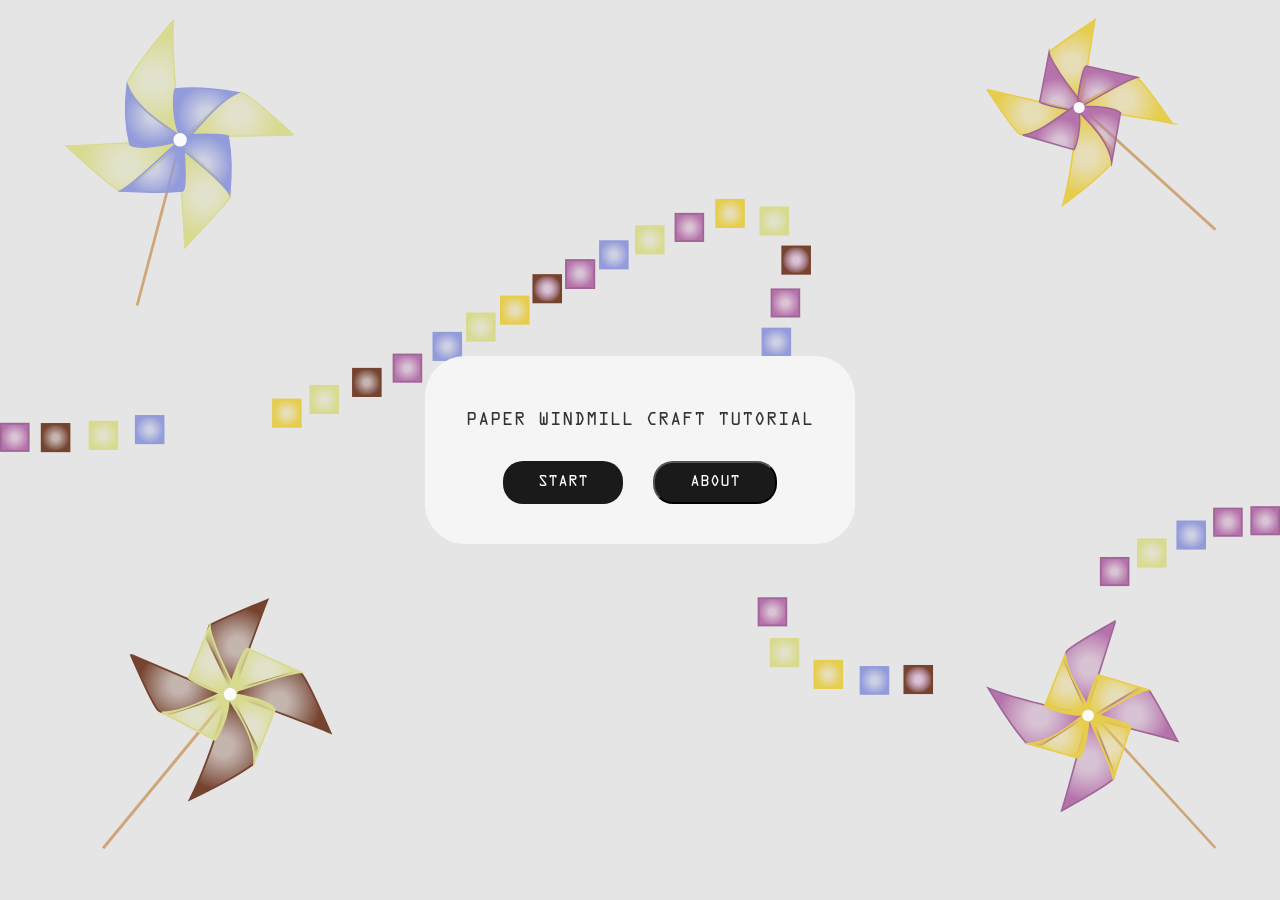
==== commit 3d7f2583: "upd upd" ====
--- a/index.html
+++ b/index.html
@@ -10,15 +10,26 @@
     
 </head>
 <body>
- <div class="landing-container">
-    <div class="center-box">
-    <p class="box-text"> PAPER WINDMILL CRAFT TUTORIAL </p>
-    
-    <div class="button-group">
-        <a href="home.html" class="btn-black"> START </a>
-        <a href="about.html" class="btn-black"> ABOUT </a>
-    </div>
-</div>
+<div class="background-trail"></div>
+
+    <div class="landing-container">
+        <div class="center-box">
+            <p class="box-text"> PAPER WINDMILL CRAFT TUTORIAL </p>
+            
+            <div class="button-group">
+                <a href="home.html" class="btn-black"> START </a>
+                <button id="aboutBtn" class="btn-black"> ABOUT </button>
+            </div>
+        </div>
+    </div>
+
+    <div id="aboutOverlay" class="overlay-container">
+        <div class="overlay-box">
+            <button id="closeOverlayBtn" class="close-btn">&times;</button>
+            <h2>Art Time: Handheld Windmill</h2>
+            <p>A short, family-friendly craft video by The BerryBunch, showing how to make a safe handheld windmill. Designed for toddlers and suitable for home viewing.</p>
+        </div>
+    </div>
     
     <div class="windmill asset1">
    <svg id="Layer_Asset1" xmlns="http://www.w3.org/2000/svg" viewBox="0 0 353.31 441.45">
@@ -432,6 +443,7 @@
 
     </div>
 
+    
    
 
  
--- a/style.css
+++ b/style.css
@@ -4,18 +4,22 @@
     font-weight: normal;
     src: local('OCR A Std'), url('fonts/OCRAStd.woff');
 }
+.share-tech-mono-regular {
+  font-family: "Share Tech Mono", monospace;
+  font-weight: 400;
+  font-style: normal;
+}
+
 html, body {
     margin: 0;
     padding: 0;
     width: 100%;
+    overflow: hidden;
     min-height: 100vh;
     background-color: #E6E5E5; /* Màu xám nhạt đồng bộ */
     font-family: 'OCR A Std', monospace;
     font-weight: 200;
-  
- /* Đảm bảo font chữ thống nhất */
-}
-
+}
 
 /* Container bao phủ toàn màn hình */
 .landing-container {
@@ -127,7 +131,7 @@
     padding: 40px 30px;
     border-radius: 40px;
     box-sizing: border-box;
-    box-shadow: 0 4px 15px rgba(0, 0, 0, 0.024);
+   
 }
 
 /* --- Media Queries cho điện thoại (dưới 600px) --- */
@@ -155,8 +159,15 @@
 
 /* Style cho 2 nút màu đen */
 .btn-black {
+    display: inline-flex;
+    align-items: center;
+    justify-content: center;
+    box-sizing: border-box;
+    height: 43px;
+    cursor: pointer;
     background-color: #1a1a1a; /* Màu đen */
     color: white;
+    font-family: 'OCR A Std', monospace;
     text-decoration: none; /* Bỏ gạch chân của thẻ a */
     padding: 12px 35px;
     border-radius: 20px; /* Bo tròn góc nút bấm */
@@ -181,10 +192,6 @@
     
     /* Áp dụng đồng thời 2 hiệu ứng: Trôi nổi và Nhấp nháy */
     animation: floatingTrail 6s ease-in-out infinite;
-       
-    
-    /* Giúp chuyển động mượt hơn trên màn hình retina */
-    backface-visibility: hidden;
     filter: blur(0px); /* Bắt đầu với độ nét chuẩn */
 }
 
@@ -375,13 +382,12 @@
     padding: 12px; /* Tăng vùng chạm thêm chút nữa */
     margin: -12px; 
     cursor: pointer;
-    font-family: sans-serif;
-    font-size: 14px;
-    letter-spacing: 0.5px;
-    z-index: 10;
+    z-index: 101;
     color: black;
     transition: opacity 0.3s ease;
     text-decoration: none;
+    font-size: 15px;
+    font-family: sans-serif;
 }
 
 .back-btn:hover {
@@ -541,7 +547,7 @@
     z-index: -1;   /* Luôn nằm dưới các asset khác */
     pointer-events: none; /* User có thể click xuyên qua dải màu này để bấm nút */
     opacity: 0.9;  /* Chỉnh độ mờ nếu cần */
-      z-index: 1;
+    z-index: 1;
     pointer-events: none;
     
     /* Áp dụng đồng thời 2 hiệu ứng: Trôi nổi và Nhấp nháy */
@@ -611,8 +617,6 @@
     right: 2%;
 }
 
-
-
 /* Container bao ngoài của SVG kẻ dòng thẳng */
 .layout-straight-lines {
     position: fixed; /* Hoặc absolute tùy theo bạn có muốn nó cuộn theo trang không */
@@ -646,7 +650,7 @@
     position: absolute;
     top: 50%;
     left: 20%; /* Đẩy sát lề trái layout (điều chỉnh % này để khớp với hình) */
-    margin-top: -240px;
+    margin-top: -285px;
  
     width: 55%; /* Độ rộng tổng thể của cụm bên trái */
     height: auto;
@@ -700,35 +704,6 @@
     box-shadow: 0 10px 30px rgba(0,0,0,0.3); /* Tạo chiều sâu */
 }
 
-/* Container bảng Steps */
-.steps-panel {
-    position: absolute;
-    top: 50%;
-    right: 5%; 
-    transform: translateY(-50%);
-    
-    /* SỬA Ở ĐÂY: Dùng max-width thay vì width */
-    width: 25%;           /* Chiếm 25% chiều rộng màn hình */
-    min-width: 200px;     /* Nhưng không được nhỏ hơn 200px để tránh nát chữ */
-    max-width: 300px;     /* Và không to quá 300px trên màn hình lớn */
-    
-    background-color: rgba(245, 245, 245, 0.9);
-    border-radius: 40px;
-    padding: 5% 2%;       /* Dùng % để padding cũng co giãn theo */
-    display: flex;
-    flex-direction: column;
-    align-items: center;
-    z-index: 10;
-    box-sizing: border-box; /* Đảm bảo padding không làm nở thêm width */
-}
-@media (max-width: 1024px) {
-    /* Khi màn hình bắt đầu chật (máy tính bảng) */
-    .steps-panel {
-        right: 2%; /* Sát lề hơn một chút */
-        width: 30%;
-    }
-}
-
 
     
     /* Nhớ sửa cả video-container của bạn về position: relative ở mức màn hình này */
@@ -742,55 +717,6 @@
     
 }
 
-/* Tiêu đề * STEPS * */
-.steps-title {
-    font-size: 18px;
-    color: #000;
-    margin-bottom: 25px;
-    letter-spacing: 2px;
-}
-
-/* Danh sách nút bấm */
-.steps-list {
-    width: 100%;
-    display: flex;
-    flex-direction: column;
-    gap: 12px; /* Khoảng cách giữa các nút */
-}
-
-/* Style chung cho nút Step */
-.step-btn {
-    width: 100%;
-    padding: 15px 10px;
-    background-color: #1a1a1a; /* Màu đen của nút */
-    color: #fff;
-    border: none;
-    border-radius: 50px; /* Bo góc dạng viên thuốc (pill shape) */
-    font-family: 'OCR A Std', monospace;
-    font-size: 11px;
-    cursor: pointer;
-    transition: all 0.3s ease;
-    text-transform: uppercase;
-    text-align: center;
-}
-
-/* Hiệu ứng khi Hover (Rê chuột vào) */
-.step-btn:hover {
-    background-color: #333;
-    transform: scale(1.03);
-    box-shadow: 0 4px 15px rgba(0,0,0,0.2);
-}
-
-/* Trạng thái nút đang được chọn (Active) */
-.step-btn.active {
-    background-color: #1a1a1a;
-    border: 1px solid rgba(255, 255, 255, 0.3);
-    /* Bạn có thể thêm màu vàng nhạt nếu muốn nút đang chọn nổi bật hơn */
-}
-
-/* Responsive: Nếu màn hình nhỏ thì bảng Steps sẽ nhỏ lại */
-
-
 /* Container bao quanh */
 .video-container {
     position: absolute;
@@ -810,7 +736,7 @@
     flex-direction: column;
     gap: 10px;
     z-index: 10;
-    margin-top: 5px;
+    margin-top: 1px;
    
 }
 
@@ -823,10 +749,27 @@
 
 .control-row-bottom {
     display: flex;
-    justify-content: space-between;
-    align-items: center;
-    width: 100%;
+    justify-content: center;
+    align-items: center;
+    width: 100%;
+    margin-top: -10px;
     gap: 220px; /* Cho Desktop */
+}
+.control-row-top {
+    width: 90%;
+    margin: 0 auto;       /* BỔ SUNG: Ép nguyên cả khối 90% này phải nằm chính giữa khung tím */
+    display: flex;        /* Đảm bảo các phần tử bên trong hoạt động theo dạng flex */
+    justify-content: center; /* Căn giữa các thành phần con */
+    align-items: center;
+}
+
+/* 2. Đảm bảo container bọc slider tự căn giữa */
+.timeline-container {
+    position: relative;
+    width: 100%;          /* Chiếm trọn 100% không gian của khối .control-row-top (tức là 90% tổng thể) */
+    margin: 0 auto;       /* BỔ SUNG: Giữ cho hộp chứa luôn ở trung tâm */
+    padding: 10px 0;   
+    display: block;       
 }
 
 /* Cho máy tính bảng hoặc laptop nhỏ */
@@ -848,13 +791,25 @@
         min-width: 80px; 
         font-size: 12px;
     }
+
+    
 }
 .ui-btn {
     display: inline-flex;
     align-items: center;
     justify-content: center;
-    /* Thiết lập kích thước cố định để nút không bị co giãn khi đổi chữ */
-    min-width: 110px; 
+    
+    /* BỎ chiều rộng cố định */
+    /* min-width: 110px; */ 
+    
+    /* DÙNG padding để tạo khoảng cách 2 bên chữ */
+    /* (Trên/Dưới: 0px, Trái/Phải: 20px) */
+    padding: 0 20px; 
+    
+    /* Cho phép nút tự động lấy chiều rộng theo nội dung */
+    width: auto; 
+    
+    /* Giữ nguyên các thuộc tính khác */
     height: 40px;
     background: #000;
     color: #fff;
@@ -865,8 +820,10 @@
     font-size: 15px;
     transition: background 0.3s;
     gap: 10px;
-}
-
+    
+    /* Ngăn chữ bị xuống dòng khi nút co lại */
+    white-space: nowrap; 
+}
 .ui-btn:hover {
     background: #222;
 }
@@ -887,9 +844,6 @@
     gap: 10px;
 }
 
-#resumeBtn {
-   
-}
 
 /* Mặc định: hiện Play, ẩn Pause */
 .icon-pause {
@@ -913,6 +867,7 @@
     align-items: center;
     justify-content: center;
 }
+
 
 /* Media Query: Khi màn hình nhỏ hơn 1024px (hoặc tùy độ rộng bạn muốn) */
 @media (max-width: 1024px) {
@@ -927,16 +882,6 @@
         margin: 20px auto ; /* Căn giữa bằng margin */
     }
 
-    /* 2. Đưa bảng STEPS về relative để nó nhảy xuống dưới Video */
-    .steps-panel {
-        position: relative ;
-        top: 0 ;
-        right: 0 ;
-        transform: none ;
-        width: 90% ;
-        margin: 40px auto ; /* Tạo khoảng cách với video ở trên */
-        max-width: 400px; /* Giới hạn độ rộng để không bị quá bè */
-    }
 
     /* 3. Đảm bảo Body có thể cuộn được khi nội dung dài ra */
     body {
@@ -945,3 +890,570 @@
         display: block ;
     }
 }
+
+.speed-wrapper {
+    display: flex;
+    align-items: center;
+    background: #000;
+    border-radius: 20px;
+    transition: all 0.3s ease;
+    overflow: hidden;
+    height: 40px;
+}
+
+.speed-wrapper:hover {
+    padding-right: 15px;
+}
+
+.speed-control {
+    width: 0;
+    opacity: 0;
+    transition: width 0.3s ease, opacity 0.2s ease;
+    display: flex;
+    align-items: center;
+    gap: 8px;
+}
+
+.speed-wrapper:hover .speed-control {
+    width: 120px; /* Độ rộng đủ cho slider và chữ số */
+    opacity: 1;
+    margin-left: 5px;
+}
+
+#speedSlider {
+    width: 70px;
+    cursor: pointer;
+    accent-color: #E6CD4D; /* Màu vàng đồng bộ với progress bar */
+}
+
+#playspeedBtn {
+    min-width: 40px !important;
+    padding: 0 10px !important;
+    background: transparent;
+}
+
+#volumeBtn svg {
+     /* Hoặc kích thước bất kỳ bạn muốn hiển thị */
+    height: auto;  /* Giữ tỷ lệ icon */
+    display: block;
+}
+.volume-wrapper {
+    display: flex;
+    align-items: center;
+    background: #000; /* Màu nền đen đồng bộ với button */
+    border-radius: 20px;
+    padding-right: 0;
+    transition: all 0.3s ease;
+    overflow: hidden;
+    height: 40px;
+}
+
+/* Khi hover vào toàn bộ cụm volume */
+.volume-wrapper:hover {
+    padding-right: 15px; /* Tạo khoảng trống cho slider */
+}
+
+.volume-control {
+    width: 0;
+    opacity: 0;
+    transition: width 0.3s ease, opacity 0.2s ease;
+    display: flex;
+    align-items: center;
+}
+
+.volume-wrapper:hover .volume-control {
+    width: 80px; /* Độ dài thanh trượt hiện ra */
+    opacity: 1;
+    margin-left: 5px;
+}
+
+#volumeSlider {
+    width: 100%;
+    cursor: pointer;
+    accent-color: #A85197; /* Màu tím theo tone progress bar của bạn */
+    height: 4px;
+}
+
+/* Tùy chỉnh thêm để button volume không bị bo tròn quá mức khi có slider đi kèm */
+#volumeBtn {
+    min-width: 40px !important;
+    padding: 0 10px !important;
+    background: transparent; /* Để lộ nền đen của wrapper */
+}
+
+
+.progress-container {
+    scale: 0.9;
+    position: fixed; /* Cố định bên phải màn hình */
+    right: 70px;
+    overflow-x: hidden;
+    top: 50%;
+    transform: translateY(-50%);
+    cursor: url("data:image/svg+xml;utf8,<svg width='32' height='32' viewBox='0 0 32 32' fill='none' xmlns='http://www.w3.org/2000/svg'><path d='M19.6961 3.16675L19.6343 3.22691L19.6945 3.40425C20.3868 5.3848 21.52 7.18223 23.0084 8.66091C24.531 10.1931 26.3908 11.348 28.4392 12.0334L14.8859 25.5867C13.9707 26.5003 13.5131 26.9579 13.0096 27.3506C12.4151 27.8133 11.7722 28.2104 11.0922 28.5349C10.5159 28.8104 9.90315 29.0147 8.67606 29.4232L2.21131 31.5781C1.91548 31.6772 1.59789 31.6918 1.29419 31.6204C0.990487 31.549 0.712702 31.3944 0.492015 31.1738C0.271328 30.9533 0.116476 30.6756 0.0448412 30.372C-0.0267934 30.0683 -0.0123746 29.7507 0.0864794 29.4548L2.24298 22.9885C2.65148 21.763 2.85573 21.1502 3.12965 20.5739C3.45581 19.892 3.85112 19.2524 4.31556 18.6549C4.70823 18.1514 5.16581 17.6954 6.0794 16.7818L19.6961 3.16675Z' fill='black'/><path opacity='0.5' d='M29.8452 10.629C30.4233 10.0508 30.8819 9.36434 31.1948 8.60887C31.5076 7.8534 31.6686 7.0437 31.6685 6.22602C31.6684 5.40833 31.5073 4.59867 31.1943 3.84325C30.8814 3.08784 30.4226 2.40147 29.8444 1.82333C29.2662 1.24519 28.5797 0.786603 27.8242 0.473756C27.0688 0.160909 26.2591 -7.34879e-05 25.4414 2.51661e-08C23.79 0.000148491 22.2063 0.656303 21.0387 1.82412L19.6343 3.22853L19.6944 3.40428C20.3868 5.38483 21.5199 7.18226 23.0084 8.66095C24.531 10.1931 26.3908 11.348 28.4392 12.0335L29.8452 10.629Z' fill='%23A85197'/></svg>") 0 31, auto !important;
+
+}
+
+.progress-bar {
+    list-style: none;
+    padding: 0;
+    margin: 0;
+    letter-spacing: 1px;
+}
+
+.progress-bar li {
+    display: flex;
+    align-items: center;
+    margin-bottom: 30px; /* Khoảng cách giữa các bước */
+    position: relative;
+    letter-spacing: -1px;
+}
+
+/* Tạo đường gạch nối dọc */
+.progress-bar li:not(:last-child)::after {
+    content: "";
+    position: absolute;
+    left: 20px; /* Căn giữa theo vòng tròn số (40px/2) */
+    top: 40px;
+    width: 1.5px; /* Độ dày của đường kẻ */
+    height: 50px; /* Chiều cao khớp với margin-bottom */
+    background: #d6b43b;
+}
+
+.progress-bar li:hover .step-text {
+    opacity: 0.6; /* Đổi sang màu vàng khi hover */
+    cursor: url("data:image/svg+xml;utf8,<svg width='32' height='32' viewBox='0 0 32 32' fill='none' xmlns='http://www.w3.org/2000/svg'><path d='M19.6961 3.16675L19.6343 3.22691L19.6945 3.40425C20.3868 5.3848 21.52 7.18223 23.0084 8.66091C24.531 10.1931 26.3908 11.348 28.4392 12.0334L14.8859 25.5867C13.9707 26.5003 13.5131 26.9579 13.0096 27.3506C12.4151 27.8133 11.7722 28.2104 11.0922 28.5349C10.5159 28.8104 9.90315 29.0147 8.67606 29.4232L2.21131 31.5781C1.91548 31.6772 1.59789 31.6918 1.29419 31.6204C0.990487 31.549 0.712702 31.3944 0.492015 31.1738C0.271328 30.9533 0.116476 30.6756 0.0448412 30.372C-0.0267934 30.0683 -0.0123746 29.7507 0.0864794 29.4548L2.24298 22.9885C2.65148 21.763 2.85573 21.1502 3.12965 20.5739C3.45581 19.892 3.85112 19.2524 4.31556 18.6549C4.70823 18.1514 5.16581 17.6954 6.0794 16.7818L19.6961 3.16675Z' fill='black'/><path opacity='0.5' d='M29.8452 10.629C30.4233 10.0508 30.8819 9.36434 31.1948 8.60887C31.5076 7.8534 31.6686 7.0437 31.6685 6.22602C31.6684 5.40833 31.5073 4.59867 31.1943 3.84325C30.8814 3.08784 30.4226 2.40147 29.8444 1.82333C29.2662 1.24519 28.5797 0.786603 27.8242 0.473756C27.0688 0.160909 26.2591 -7.34879e-05 25.4414 2.51661e-08C23.79 0.000148491 22.2063 0.656303 21.0387 1.82412L19.6343 3.22853L19.6944 3.40428C20.3868 5.38483 21.5199 7.18226 23.0084 8.66095C24.531 10.1931 26.3908 11.348 28.4392 12.0335L29.8452 10.629Z' fill='%23A85197'/></svg>") 0 31, auto !important;
+
+}
+
+.check-item {
+    display: flex;
+    align-items: center;
+    border-bottom: 1px solid rgba(168, 81, 151, 0.3); /* Dòng kẻ màu tím nhạt */
+    width: 100%;
+}
+
+/* Loại bỏ dòng kẻ ở mục cuối cùng nếu bạn muốn */
+.check-item:last-child {
+    border-bottom: none;
+}
+
+/* Vòng tròn số */
+.step-num {
+    width: 40px;
+    height: 40px;
+    background: radial-gradient(circle, #F4F4F4 0%, #A85197 70%);/* Màu tím gradient */
+    color: #000;
+    border-radius: 50%;
+    display: flex;
+    align-items: center;
+    justify-content: center;
+    font-size: 1rem;
+    z-index: 1;
+    cursor: url("data:image/svg+xml;utf8,<svg width='32' height='32' viewBox='0 0 32 32' fill='none' xmlns='http://www.w3.org/2000/svg'><path d='M19.6961 3.16675L19.6343 3.22691L19.6945 3.40425C20.3868 5.3848 21.52 7.18223 23.0084 8.66091C24.531 10.1931 26.3908 11.348 28.4392 12.0334L14.8859 25.5867C13.9707 26.5003 13.5131 26.9579 13.0096 27.3506C12.4151 27.8133 11.7722 28.2104 11.0922 28.5349C10.5159 28.8104 9.90315 29.0147 8.67606 29.4232L2.21131 31.5781C1.91548 31.6772 1.59789 31.6918 1.29419 31.6204C0.990487 31.549 0.712702 31.3944 0.492015 31.1738C0.271328 30.9533 0.116476 30.6756 0.0448412 30.372C-0.0267934 30.0683 -0.0123746 29.7507 0.0864794 29.4548L2.24298 22.9885C2.65148 21.763 2.85573 21.1502 3.12965 20.5739C3.45581 19.892 3.85112 19.2524 4.31556 18.6549C4.70823 18.1514 5.16581 17.6954 6.0794 16.7818L19.6961 3.16675Z' fill='black'/><path opacity='0.5' d='M29.8452 10.629C30.4233 10.0508 30.8819 9.36434 31.1948 8.60887C31.5076 7.8534 31.6686 7.0437 31.6685 6.22602C31.6684 5.40833 31.5073 4.59867 31.1943 3.84325C30.8814 3.08784 30.4226 2.40147 29.8444 1.82333C29.2662 1.24519 28.5797 0.786603 27.8242 0.473756C27.0688 0.160909 26.2591 -7.34879e-05 25.4414 2.51661e-08C23.79 0.000148491 22.2063 0.656303 21.0387 1.82412L19.6343 3.22853L19.6944 3.40428C20.3868 5.38483 21.5199 7.18226 23.0084 8.66095C24.531 10.1931 26.3908 11.348 28.4392 12.0335L29.8452 10.629Z' fill='%23A85197'/></svg>") 0 31, auto;
+
+}
+
+/* Văn bản bên cạnh */
+.step-text {
+    margin-left: 20px;
+    font-size: 1.2rem;
+
+/* Tránh chữ bị xuống dòng */
+}
+
+/* Màu khi được Click (Active) */
+.progress-bar li.active .step-num {
+    /* 1. Sử dụng !important hoặc ghi đè trực tiếp thuộc tính background */
+    background: radial-gradient(circle, #e2dfdf 0%, #efce12 70%) !important;
+    
+    /* 2. Nếu bạn muốn màu vàng cũng có hiệu ứng tỏa sáng (gradient) cho đẹp: */
+    /* background: radial-gradient(circle, #FFF2A6 0%, #FFD700 100%) !important; */
+ 
+}
+
+/* Thêm hiệu ứng cho chữ khi active (nếu muốn) */
+.progress-bar li.active .step-text {
+    color: #A85197;
+    font-weight: bold;
+}
+
+.materials-checklist {
+    margin-bottom: 35px; /* Khoảng cách với progress bar phía dưới */
+    padding-left: 10px;
+    font-family: Kulim Park;
+    cursor: url("data:image/svg+xml;utf8,<svg width='32' height='32' viewBox='0 0 32 32' fill='none' xmlns='http://www.w3.org/2000/svg'><path d='M19.6961 3.16675L19.6343 3.22691L19.6945 3.40425C20.3868 5.3848 21.52 7.18223 23.0084 8.66091C24.531 10.1931 26.3908 11.348 28.4392 12.0334L14.8859 25.5867C13.9707 26.5003 13.5131 26.9579 13.0096 27.3506C12.4151 27.8133 11.7722 28.2104 11.0922 28.5349C10.5159 28.8104 9.90315 29.0147 8.67606 29.4232L2.21131 31.5781C1.91548 31.6772 1.59789 31.6918 1.29419 31.6204C0.990487 31.549 0.712702 31.3944 0.492015 31.1738C0.271328 30.9533 0.116476 30.6756 0.0448412 30.372C-0.0267934 30.0683 -0.0123746 29.7507 0.0864794 29.4548L2.24298 22.9885C2.65148 21.763 2.85573 21.1502 3.12965 20.5739C3.45581 19.892 3.85112 19.2524 4.31556 18.6549C4.70823 18.1514 5.16581 17.6954 6.0794 16.7818L19.6961 3.16675Z' fill='black'/><path opacity='0.5' d='M29.8452 10.629C30.4233 10.0508 30.8819 9.36434 31.1948 8.60887C31.5076 7.8534 31.6686 7.0437 31.6685 6.22602C31.6684 5.40833 31.5073 4.59867 31.1943 3.84325C30.8814 3.08784 30.4226 2.40147 29.8444 1.82333C29.2662 1.24519 28.5797 0.786603 27.8242 0.473756C27.0688 0.160909 26.2591 -7.34879e-05 25.4414 2.51661e-08C23.79 0.000148491 22.2063 0.656303 21.0387 1.82412L19.6343 3.22853L19.6944 3.40428C20.3868 5.38483 21.5199 7.18226 23.0084 8.66095C24.531 10.1931 26.3908 11.348 28.4392 12.0335L29.8452 10.629Z' fill='%23A85197'/></svg>") 0 31, auto !important;
+   
+    
+}
+
+.materials-checklist h3 {
+
+    font-size: 1.2rem;
+    margin-bottom: 20px;
+    color: #9e6798;
+    text-transform: uppercase;
+    letter-spacing: -2px;
+
+}
+.check-item {
+   
+    display: flex;
+    align-items: center;
+    position: relative;
+    padding: 10px 0;
+    cursor: inherit;
+    font-size: 1rem;
+    user-select: none;
+    transition: color 0.2s;
+    border-bottom: 1px solid rgba(168, 81, 151, 0.3);
+}
+
+.check-item input {
+    position: absolute;
+    opacity: 0;
+    cursor: pointer;
+    height: 0;
+    width: 0;
+}
+
+.checkmark {
+    position: relative;
+    height: 25px;
+    width: 25px;
+    background-color: transparent;
+    border: 1.5px solid #A85197;
+    border-radius: 50%;
+    flex-shrink: 0;
+    margin-bottom: -8px;
+
+    /* Dùng Flexbox để căn giữa dấu tick bên trong */
+    display: flex;
+    align-items: center;
+    justify-content: center;
+   
+}
+
+/* Khoảng cách cho chữ */
+.check-item .text {
+    margin-left: 15px;
+  
+}
+
+/* --- HIỆU ỨNG HOVER --- */
+.check-item:hover .text {
+    color:#A85197;
+}
+
+.check-item:hover .checkmark {
+    background-color: rgba(244, 218, 124, 0.3); /* Màu vàng nhạt khi hover */
+}
+
+/* --- KHI CHECKBOX ĐƯỢC TICK --- */
+.check-item input:checked ~ .checkmark {
+    background-color: #A85197;
+    border-color: #A85197;
+}
+
+.check-item input:checked ~ .text {
+    text-decoration: line-through;
+}
+
+/* --- ĐỊNH DẠNG DẤU TICK (CĂN GIỮA) --- */
+.checkmark:after {
+    content: "";
+    display: none; /* Ẩn mặc định */
+    
+    /* Vẽ dấu tick */
+    width: 5px;
+    height: 10px;
+    border: solid #ffffff;
+    border-width: 0 2.5px 2.5px 0;
+    transform: rotate(45deg);
+    
+    /* Nhích nhẹ để cân bằng thị giác do phép xoay 45 độ */
+    margin-top: -2px; 
+}
+
+.check-item input:checked ~ .checkmark:after {
+    display: block; /* Hiện khi tick */
+}
+
+.progress-container {
+    scale: 0.85;
+    position: fixed;
+    right: 70px;
+    top: 45%;
+    transform: translateY(-50%);
+    
+    
+    /* Thiết lập cho phép cuộn */
+    max-height: 100vh; /* Giới hạn chiều cao tối đa là 80% màn hình */
+    overflow-y: auto; /* Hiện thanh cuộn khi nội dung vượt quá max-height */
+    padding-right: 20px; /* Tạo khoảng trống để thanh cuộn không đè lên nội dung */
+    
+    /* Tùy chỉnh thanh cuộn cho gọn gàng */
+
+   /* Cho Firefox (màu thanh : màu nền) */
+    cursor: url("data:image/svg+xml;utf8,<svg width='32' height='32' viewBox='0 0 32 32' fill='none' xmlns='http://www.w3.org/2000/svg'><path d='M19.6961 3.16675L19.6343 3.22691L19.6945 3.40425C20.3868 5.3848 21.52 7.18223 23.0084 8.66091C24.531 10.1931 26.3908 11.348 28.4392 12.0334L14.8859 25.5867C13.9707 26.5003 13.5131 26.9579 13.0096 27.3506C12.4151 27.8133 11.7722 28.2104 11.0922 28.5349C10.5159 28.8104 9.90315 29.0147 8.67606 29.4232L2.21131 31.5781C1.91548 31.6772 1.59789 31.6918 1.29419 31.6204C0.990487 31.549 0.712702 31.3944 0.492015 31.1738C0.271328 30.9533 0.116476 30.6756 0.0448412 30.372C-0.0267934 30.0683 -0.0123746 29.7507 0.0864794 29.4548L2.24298 22.9885C2.65148 21.763 2.85573 21.1502 3.12965 20.5739C3.45581 19.892 3.85112 19.2524 4.31556 18.6549C4.70823 18.1514 5.16581 17.6954 6.0794 16.7818L19.6961 3.16675Z' fill='black'/><path opacity='0.5' d='M29.8452 10.629C30.4233 10.0508 30.8819 9.36434 31.1948 8.60887C31.5076 7.8534 31.6686 7.0437 31.6685 6.22602C31.6684 5.40833 31.5073 4.59867 31.1943 3.84325C30.8814 3.08784 30.4226 2.40147 29.8444 1.82333C29.2662 1.24519 28.5797 0.786603 27.8242 0.473756C27.0688 0.160909 26.2591 -7.34879e-05 25.4414 2.51661e-08C23.79 0.000148491 22.2063 0.656303 21.0387 1.82412L19.6343 3.22853L19.6944 3.40428C20.3868 5.38483 21.5199 7.18226 23.0084 8.66095C24.531 10.1931 26.3908 11.348 28.4392 12.0335L29.8452 10.629Z' fill='%23A85197'/></svg>") 0 31, auto;
+}
+
+/* Tùy chỉnh thanh cuộn cho Chrome, Safari và Edge */
+.progress-container::-webkit-scrollbar {
+    width: 3px;
+}
+
+.progress-container::-webkit-scrollbar-track {
+    background: #f4f4f4;
+   
+}
+
+.progress-container::-webkit-scrollbar-thumb {
+    background: #A85197;
+   
+}
+
+
+.materials-checklist h3 {
+    font-family: 'OCR A Std';
+}
+
+.top-right-decoration {
+    position: absolute;
+    top: 0;             /* Sát mép trên */
+             /* Sát mép phải */
+    
+    /* Điều chỉnh kích thước dựa theo hình mẫu của bạn */
+    width: 200px;       /* Bạn có thể tăng giảm con số này cho vừa mắt */
+    height: auto;
+    
+    /* z-index thấp để hình nằm dưới các nút bấm nhưng trên nền */
+    z-index: -1;
+    right: -1px;
+}
+
+.subtitle-container {
+    opacity: 0;
+    visibility: hidden;
+    transition: opacity 0.3s ease, visibility 0.3s ease;
+    
+    /* Tùy chỉnh giao diện chữ giống phong cách note/hiện đại của bạn */
+    font-family: 'OCR A Std', monospace;
+    font-size: 13px;
+    color: #A85197; /* Màu tím chủ đạo */
+    padding: 5px;
+    margin-top: 10px;
+    text-align: center;
+}
+
+/* Class này sẽ được JS thêm vào khi thỏa mãn điều kiện thời gian */
+.subtitle-container.show {
+    opacity: 1;
+    visibility: visible;
+}
+
+/* 1. Định dạng khối chữ nhật màu trắng (Cố định chiều rộng như hình) */
+.transcript-btn {
+    width: 100%;               /* Hoặc chiều rộng cố định hiện tại của bạn, ví dụ: 500px; */
+    min-height: 40px;          /* Chiều cao tối thiểu khi chỉ có chữ TRANSCRIPT */
+    height: auto;              /* QUAN TRỌNG: Cho phép nút tự giãn dài xuống theo nội dung text */
+    
+    background-color: #ededed; /* Màu nền xám/trắng như trong hình của bạn */
+    border: 1px solid #7a7a7a;  /* Viền của hộp chữ nhật */
+    border-radius: 4px;        /* Bo góc nhẹ như hình */
+    padding: 10px 15px;
+    
+    font-family: 'OCR A Std', monospace;
+    font-size: 13px;
+    color: #000000;            /* Màu chữ TRANSCRIPT */
+    cursor: pointer;
+    gap: 1px;                  /* Thu hẹp khoảng cách giữa chữ TRANSCRIPT và hộp phụ đề (để từ 0px đến 4px tùy ý bạn) */
+    line-height: 1.2;          /* Ép sát khoảng trống dòng của chữ TRANSCRIPT lại */
+
+    /* Sắp xếp chữ TRANSCRIPT ở trên, phụ đề ở dưới */
+    display: flex;
+    flex-direction: column;
+    align-items: center;
+    transition: all 0.3s ease; /* Hiệu ứng giãn chiều cao mượt mà */
+}
+
+/* 2. Hộp phụ đề nằm bên trong nút */
+.subtitle-container {
+    /* Khi chưa play: Sử dụng bộ 3 này để ẩn chữ nhưng KHÔNG ẩn khối (giúp nút thu nhỏ lại) */
+    display: none;             
+    opacity: 0;
+    
+    font-size: 13px;
+    color: #000000;            /* Màu chữ phụ đề (ví dụ màu tím cho đồng bộ) */
+    font-weight: normal;
+    text-transform: none;      /* Giữ nguyên chữ thường */
+    text-align: center;
+    width: 100%;               /* Chiếm trọn chiều ngang của hộp trắng */
+    line-height: 1.2;
+    transition: opacity 0.3s ease;
+}
+
+/* 3. Khi video chạy đến đoạn code (0s - 12s) và đang PLAY */
+.subtitle-container.show {
+    display: block;            /* Kích hoạt lại khối để đẩy chiều cao nút rộng ra */
+    opacity: 1;                /* Hiện chữ lên mượt mà */
+}
+/* Container bọc thanh timeline */
+.timeline-container {
+    position: relative;
+    width: 90%;
+    padding: 10px 0; /* Tạo vùng đệm mượt mà khi di chuột */
+}
+
+/* Mặc định ẩn hộp xem trước */
+.preview-box {
+    position: absolute;
+    bottom: 35px; /* Đẩy hộp nằm trên thanh timeline */
+    left: 0;
+    transform: translateX(-50%); /* Căn giữa hộp theo con trỏ chuột */
+    background-color: rgb(0, 0, 0);
+    color: #F4F4F4;
+    padding: 4px 8px;
+    border-radius: 4px;
+    font-size: 12px;
+    font-family: 'OCR A Std', monospace;
+    pointer-events: none; /* Tránh việc hộp cản trở chuột tương tác trực tiếp với slider */
+    display: none; /* Mặc định ẩn */
+    z-index: 100;
+
+}
+
+/* Thêm mũi tên nhỏ dưới hộp preview cho đẹp */
+.preview-box::after {
+    content: '';
+    position: absolute;
+    bottom: -5px;
+    left: 50%;
+    transform: translateX(-50%);
+    border-width: 5px 5px 0;
+    border-style: solid;
+    border-color: rgba(0, 0, 0, 0.85) transparent;
+}
+
+/* Khi hover vào container thì hiện hộp preview lên */
+.timeline-container:hover .preview-box {
+    display: block;
+}
+
+/* Container bọc timeline và hộp preview */
+.timeline-container {
+    position: relative;
+    width: 100%;       /* QUAN TRỌNG: Ép hộp chứa giãn rộng hết cỡ theo hàng */
+    padding: 10px 0;   
+    display: block;    /* Đảm bảo khối độc lập không bị bóp nghẹt */
+}
+
+/* Đảm bảo thanh trượt bên trong cũng chiếm trọn chiều ngang của container */
+#seekSlider {
+    width: 100%;
+    display: block;
+    align-items: center;
+    cursor: pointer;
+    margin: 0;
+    accent-color: #f4da7c; 
+    
+    
+}
+.subtitle-container {
+    opacity: 0;
+    transition: opacity 0.25s ease-in-out; /* Khi thêm class .show, nguyên câu nói sẽ hiện lên mượt mà trong 0.25 giây */
+}
+.subtitle-container.show {
+    opacity: 1;
+}
+
+.transcript-btn {
+    /* --- ĐỊNH VỊ BAN ĐẦU: NẰM DƯỚI THANH CONTROL TỰ NHIÊN --- */
+    position: relative;        
+    margin: 15px auto 0 auto;  /* Giữ nguyên để tự động căn giữa dưới thanh tím */
+    z-index: 100;             
+    cursor: move;              
+
+    /* --- CẬP NHẬT CHIỀU RỘNG NHỎ GỌN NHƯ BAN ĐẦU --- */
+    width: 650px;              /* Đổi thành chiều rộng cố định của bạn (ví dụ: 600px, 650px...) */
+    max-width: 90%;            /* Lớp bảo vệ giúp hộp không bị tràn nếu xem trên màn hình nhỏ */
+    
+    /* Các thuộc tính giao diện khác giữ nguyên */
+    height: auto;
+    background-color: #ededed;
+    border: 1px solid #000000;
+  
+    padding: 10px 15px;
+    display: flex;
+    flex-direction: column;
+    align-items: center;
+    gap: 0px;
+  
+}
+
+.overlay-container {
+    position: fixed;
+    top: 0;
+    left: 0;
+    width: 100%;
+    height: 100%;
+    background-color: rgba(0, 0, 0, 0.6); /* Làm mờ nền 60% */
+    display: flex;
+    justify-content: center;
+    align-items: center;
+    z-index: 100;
+    opacity: 0;
+    pointer-events: none;
+    transition: opacity 0.3s ease;
+}
+
+.overlay-container.active {
+    opacity: 1;
+    pointer-events: auto;
+}
+
+.overlay-box {
+    background-color: #ededed;
+    border: 1px solid #7a7a7a;
+    border-radius: 6px;
+    padding: 30px;
+    width: 460px;
+    max-width: 85%;
+    position: relative;
+    text-align: center;
+    font-family: 'OCR A Std', monospace;
+    transform: scale(0.8);
+    transition: transform 0.3s ease;
+}
+
+.overlay-container.active .overlay-box {
+    transform: scale(1);
+}
+
+.overlay-box h2 {
+    font-size: 16px;
+    margin-bottom: 15px;
+    color: #000000;
+    font-weight: bold;
+}
+
+.overlay-box p {
+    font-size: 13px;
+    line-height: 1.6;
+    color: #222222;
+    text-align: justify;
+}
+
+.close-btn {
+    position: absolute;
+    top: 8px;
+    right: 12px;
+    background: none;
+    border: none;
+    font-size: 22px;
+    cursor: pointer;
+    color: #666666;
+}
+
+.close-btn:hover {
+    color: #000000;
+}
